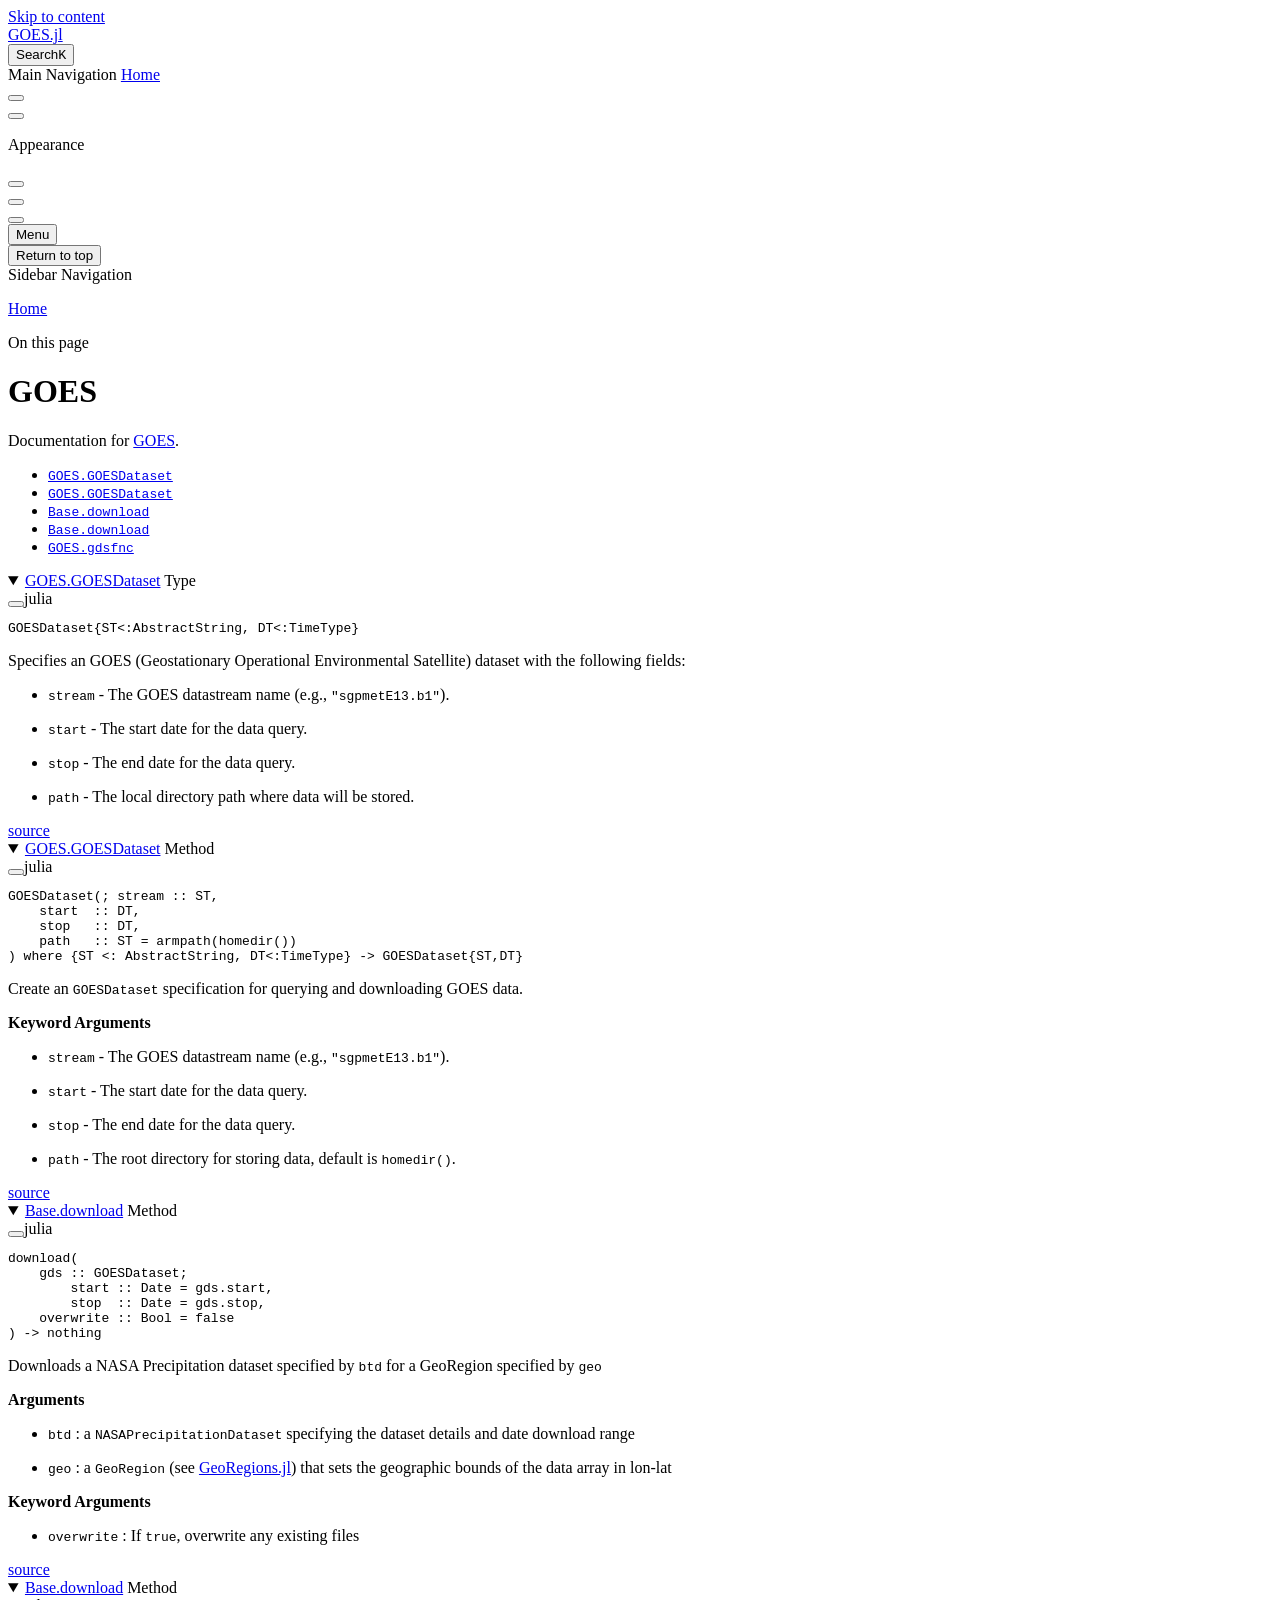
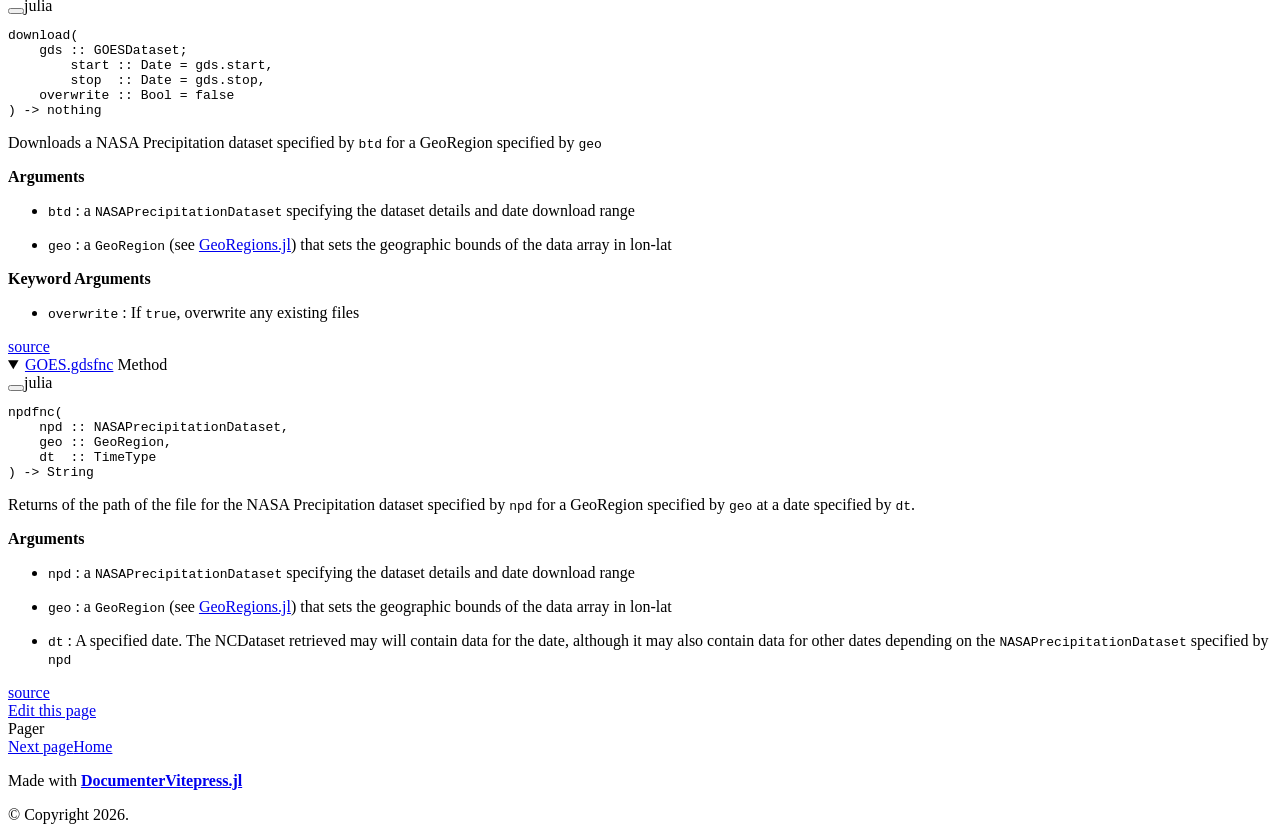
==== dev/index.html @ 16cd504e "build based on 2263be6" ====
<!DOCTYPE html>
<html lang="en-US" dir="ltr">
  <head>
    <meta charset="utf-8">
    <meta name="viewport" content="width=device-width,initial-scale=1">
    <title>GOES | GOES.jl</title>
    <meta name="description" content="Documentation for GOES.jl">
    <meta name="generator" content="VitePress v1.6.4">
    <link rel="preload stylesheet" href="/GOES.jl/dev/assets/style.QI-TkZJB.css" as="style">
    <link rel="preload stylesheet" href="/GOES.jl/dev/vp-icons.css" as="style">
    
    <script type="module" src="/GOES.jl/dev/assets/app.vq5XaTau.js"></script>
    <link rel="preload" href="/GOES.jl/dev/assets/inter-roman-latin.Di8DUHzh.woff2" as="font" type="font/woff2" crossorigin="">
    <link rel="modulepreload" href="/GOES.jl/dev/assets/chunks/theme.CWd9WT_V.js">
    <link rel="modulepreload" href="/GOES.jl/dev/assets/chunks/framework.Dc2V9C11.js">
    <link rel="modulepreload" href="/GOES.jl/dev/assets/index.md.C4ow_XaX.lean.js">
    <script src="/GOES.jl/versions.js"></script>
    <script src="/GOES.jl/dev/siteinfo.js"></script>
    <script id="check-dark-mode">(()=>{const e=localStorage.getItem("vitepress-theme-appearance")||"auto",a=window.matchMedia("(prefers-color-scheme: dark)").matches;(!e||e==="auto"?a:e==="dark")&&document.documentElement.classList.add("dark")})();</script>
    <script id="check-mac-os">document.documentElement.classList.toggle("mac",/Mac|iPhone|iPod|iPad/i.test(navigator.platform));</script>
  </head>
  <body>
    <div id="app"><div class="Layout" data-v-a9a9e638><!--[--><!--]--><!--[--><span tabindex="-1" data-v-492508fc></span><a href="#VPContent" class="VPSkipLink visually-hidden" data-v-492508fc>Skip to content</a><!--]--><!----><header class="VPNav" data-v-a9a9e638 data-v-f1e365da><div class="VPNavBar" data-v-f1e365da data-v-822684d1><div class="wrapper" data-v-822684d1><div class="container" data-v-822684d1><div class="title" data-v-822684d1><div class="VPNavBarTitle has-sidebar" data-v-822684d1 data-v-0f4f798b><a class="title" href="/GOES.jl/dev/" data-v-0f4f798b><!--[--><!--]--><!----><span data-v-0f4f798b>GOES.jl</span><!--[--><!--]--></a></div></div><div class="content" data-v-822684d1><div class="content-body" data-v-822684d1><!--[--><!--[--><!--[--><!----><!--]--><!--]--><!--]--><div class="VPNavBarSearch search" data-v-822684d1><!--[--><!----><div id="local-search"><button type="button" class="DocSearch DocSearch-Button" aria-label="Search"><span class="DocSearch-Button-Container"><span class="vp-icon DocSearch-Search-Icon"></span><span class="DocSearch-Button-Placeholder">Search</span></span><span class="DocSearch-Button-Keys"><kbd class="DocSearch-Button-Key"></kbd><kbd class="DocSearch-Button-Key">K</kbd></span></button></div><!--]--></div><nav aria-labelledby="main-nav-aria-label" class="VPNavBarMenu menu" data-v-822684d1 data-v-e6d46098><span id="main-nav-aria-label" class="visually-hidden" data-v-e6d46098> Main Navigation </span><!--[--><!--[--><a class="VPLink link VPNavBarMenuLink" href="/GOES.jl/dev/index" tabindex="0" data-v-e6d46098 data-v-956ec74c><!--[--><span data-v-956ec74c>Home</span><!--]--></a><!--]--><!--[--><!----><!--]--><!--]--></nav><!----><div class="VPNavBarAppearance appearance" data-v-822684d1 data-v-af096f4a><button class="VPSwitch VPSwitchAppearance" type="button" role="switch" title aria-checked="false" data-v-af096f4a data-v-e40a8bb6 data-v-4a1c76db><span class="check" data-v-4a1c76db><span class="icon" data-v-4a1c76db><!--[--><span class="vpi-sun sun" data-v-e40a8bb6></span><span class="vpi-moon moon" data-v-e40a8bb6></span><!--]--></span></span></button></div><div class="VPSocialLinks VPNavBarSocialLinks social-links" data-v-822684d1 data-v-164c457f data-v-ee7a9424><!--[--><a class="VPSocialLink no-icon" href="https://github.com/natgeo-wong/GOES.jl" aria-label="github" target="_blank" rel="noopener" data-v-ee7a9424 data-v-d26d30cb><span class="vpi-social-github"></span></a><!--]--></div><div class="VPFlyout VPNavBarExtra extra" data-v-822684d1 data-v-925effce data-v-04f5c5e9><button type="button" class="button" aria-haspopup="true" aria-expanded="false" aria-label="extra navigation" data-v-04f5c5e9><span class="vpi-more-horizontal icon" data-v-04f5c5e9></span></button><div class="menu" data-v-04f5c5e9><div class="VPMenu" data-v-04f5c5e9 data-v-7dd3104a><!----><!--[--><!--[--><!----><div class="group" data-v-925effce><div class="item appearance" data-v-925effce><p class="label" data-v-925effce>Appearance</p><div class="appearance-action" data-v-925effce><button class="VPSwitch VPSwitchAppearance" type="button" role="switch" title aria-checked="false" data-v-925effce data-v-e40a8bb6 data-v-4a1c76db><span class="check" data-v-4a1c76db><span class="icon" data-v-4a1c76db><!--[--><span class="vpi-sun sun" data-v-e40a8bb6></span><span class="vpi-moon moon" data-v-e40a8bb6></span><!--]--></span></span></button></div></div></div><div class="group" data-v-925effce><div class="item social-links" data-v-925effce><div class="VPSocialLinks social-links-list" data-v-925effce data-v-ee7a9424><!--[--><a class="VPSocialLink no-icon" href="https://github.com/natgeo-wong/GOES.jl" aria-label="github" target="_blank" rel="noopener" data-v-ee7a9424 data-v-d26d30cb><span class="vpi-social-github"></span></a><!--]--></div></div></div><!--]--><!--]--></div></div></div><!--[--><!--[--><!--[--><div class="VPFlyout VPNolebaseEnhancedReadabilitiesMenu VPNolebaseEnhancedReadabilitiesMenuFlyout" aria-label="Enhanced Readability" role="menuitem" data-v-04f5c5e9><button type="button" class="button" aria-haspopup="true" aria-expanded="false" data-v-04f5c5e9><span class="text" data-v-04f5c5e9><span class="i-icon-park-outline:book-open option-icon" data-v-04f5c5e9></span><!----><span class="vpi-chevron-down text-icon" data-v-04f5c5e9></span></span></button><div class="menu" data-v-04f5c5e9><div class="VPMenu" data-v-04f5c5e9 data-v-7dd3104a><!----><!--[--><!--]--></div></div></div><!--]--><!--]--><!--]--><button type="button" class="VPNavBarHamburger hamburger" aria-label="mobile navigation" aria-expanded="false" aria-controls="VPNavScreen" data-v-822684d1 data-v-5dea55bf><span class="container" data-v-5dea55bf><span class="top" data-v-5dea55bf></span><span class="middle" data-v-5dea55bf></span><span class="bottom" data-v-5dea55bf></span></span></button></div></div></div></div><div class="divider" data-v-822684d1><div class="divider-line" data-v-822684d1></div></div></div><!----></header><div class="VPLocalNav has-sidebar empty" data-v-a9a9e638 data-v-070ab83d><div class="container" data-v-070ab83d><button class="menu" aria-expanded="false" aria-controls="VPSidebarNav" data-v-070ab83d><span class="vpi-align-left menu-icon" data-v-070ab83d></span><span class="menu-text" data-v-070ab83d>Menu</span></button><div class="VPLocalNavOutlineDropdown" style="--vp-vh:0px;" data-v-070ab83d data-v-168ddf5d><button data-v-168ddf5d>Return to top</button><!----></div></div></div><aside class="VPSidebar" data-v-a9a9e638 data-v-18756405><div class="curtain" data-v-18756405></div><nav class="nav" id="VPSidebarNav" aria-labelledby="sidebar-aria-label" tabindex="-1" data-v-18756405><span class="visually-hidden" id="sidebar-aria-label" data-v-18756405> Sidebar Navigation </span><!--[--><!--]--><!--[--><div class="no-transition group" data-v-9e426adc><section class="VPSidebarItem level-0" data-v-9e426adc data-v-a4b0d9bf><!----><div class="items" data-v-a4b0d9bf><!--[--><div class="VPSidebarItem level-1 is-link" data-v-a4b0d9bf data-v-a4b0d9bf><div class="item" data-v-a4b0d9bf><div class="indicator" data-v-a4b0d9bf></div><a class="VPLink link link" href="/GOES.jl/dev/index" data-v-a4b0d9bf><!--[--><p class="text" data-v-a4b0d9bf>Home</p><!--]--></a><!----></div><!----></div><!--]--></div></section></div><!--]--><!--[--><!--]--></nav></aside><div class="VPContent has-sidebar" id="VPContent" data-v-a9a9e638 data-v-91765379><div class="VPDoc has-sidebar has-aside" data-v-91765379 data-v-83890dd9><!--[--><!--]--><div class="container" data-v-83890dd9><div class="aside" data-v-83890dd9><div class="aside-curtain" data-v-83890dd9></div><div class="aside-container" data-v-83890dd9><div class="aside-content" data-v-83890dd9><div class="VPDocAside" data-v-83890dd9 data-v-6d7b3c46><!--[--><!--]--><!--[--><!--]--><nav aria-labelledby="doc-outline-aria-label" class="VPDocAsideOutline" data-v-6d7b3c46 data-v-b38bf2ff><div class="content" data-v-b38bf2ff><div class="outline-marker" data-v-b38bf2ff></div><div aria-level="2" class="outline-title" id="doc-outline-aria-label" role="heading" data-v-b38bf2ff>On this page</div><ul class="VPDocOutlineItem root" data-v-b38bf2ff data-v-3f927ebe><!--[--><!--]--></ul></div></nav><!--[--><!--]--><div class="spacer" data-v-6d7b3c46></div><!--[--><!--]--><!----><!--[--><!--]--><!--[--><!--]--></div></div></div></div><div class="content" data-v-83890dd9><div class="content-container" data-v-83890dd9><!--[--><!--]--><main class="main" data-v-83890dd9><div style="position:relative;" class="vp-doc _GOES_jl_dev_" data-v-83890dd9><div><h1 id="GOES" tabindex="-1">GOES <a class="header-anchor" href="#GOES" aria-label="Permalink to &quot;GOES {#GOES}&quot;">​</a></h1><p>Documentation for <a href="https://github.com/natgeo-wong/GOES.jl" target="_blank" rel="noreferrer">GOES</a>.</p><ul><li><a href="#GOES.GOESDataset-Union{Tuple{}, Tuple{ST}} where ST&lt;:AbstractString"><code>GOES.GOESDataset</code></a></li><li><a href="#GOES.GOESDataset"><code>GOES.GOESDataset</code></a></li><li><a href="#Base.download-Tuple{GOESDataset}"><code>Base.download</code></a></li><li><a href="#Base.download-Tuple{GOESDataset, GeoRegion, String}"><code>Base.download</code></a></li><li><a href="#GOES.gdsfnc-Tuple{GOESDataset, TimeType, Int64, Int64}"><code>GOES.gdsfnc</code></a></li></ul><details class="jldocstring custom-block" open><summary><a id="GOES.GOESDataset" href="#GOES.GOESDataset"><span class="jlbinding">GOES.GOESDataset</span></a> <span class="VPBadge info jlObjectType jlType"><!--[-->Type<!--]--></span></summary><div class="language-julia vp-adaptive-theme"><button title="Copy Code" class="copy"></button><span class="lang">julia</span><pre class="shiki shiki-themes github-light github-dark vp-code" tabindex="0"><code><span class="line"><span style="--shiki-light:#24292E;--shiki-dark:#E1E4E8;">GOESDataset{ST</span><span style="--shiki-light:#D73A49;--shiki-dark:#F97583;">&lt;:</span><span style="--shiki-light:#005CC5;--shiki-dark:#79B8FF;">AbstractString</span><span style="--shiki-light:#24292E;--shiki-dark:#E1E4E8;">, DT</span><span style="--shiki-light:#D73A49;--shiki-dark:#F97583;">&lt;:</span><span style="--shiki-light:#005CC5;--shiki-dark:#79B8FF;">TimeType</span><span style="--shiki-light:#24292E;--shiki-dark:#E1E4E8;">}</span></span></code></pre></div><p>Specifies an GOES (Geostationary Operational Environmental Satellite) dataset with the following fields:</p><ul><li><p><code>stream</code> - The GOES datastream name (e.g., <code>&quot;sgpmetE13.b1&quot;</code>).</p></li><li><p><code>start</code> - The start date for the data query.</p></li><li><p><code>stop</code> - The end date for the data query.</p></li><li><p><code>path</code> - The local directory path where data will be stored.</p></li></ul><span class="VPBadge info source-link"><!--[--><a href="https://github.com/natgeo-wong/GOES.jl/blob/2263be6ed891328217d183442a75e103089511cb/src/dataset.jl#L1-L9" target="_blank" rel="noreferrer">source</a><!--]--></span></details><details class="jldocstring custom-block" open><summary><a id="GOES.GOESDataset-Union{Tuple{}, Tuple{ST}} where ST&lt;:AbstractString" href="#GOES.GOESDataset-Union{Tuple{}, Tuple{ST}} where ST&lt;:AbstractString"><span class="jlbinding">GOES.GOESDataset</span></a> <span class="VPBadge info jlObjectType jlMethod"><!--[-->Method<!--]--></span></summary><div class="language-julia vp-adaptive-theme"><button title="Copy Code" class="copy"></button><span class="lang">julia</span><pre class="shiki shiki-themes github-light github-dark vp-code" tabindex="0"><code><span class="line"><span style="--shiki-light:#005CC5;--shiki-dark:#79B8FF;">GOESDataset</span><span style="--shiki-light:#24292E;--shiki-dark:#E1E4E8;">(; stream </span><span style="--shiki-light:#D73A49;--shiki-dark:#F97583;">::</span><span style="--shiki-light:#005CC5;--shiki-dark:#79B8FF;"> ST</span><span style="--shiki-light:#24292E;--shiki-dark:#E1E4E8;">,</span></span>
<span class="line"><span style="--shiki-light:#24292E;--shiki-dark:#E1E4E8;">    start  </span><span style="--shiki-light:#D73A49;--shiki-dark:#F97583;">::</span><span style="--shiki-light:#005CC5;--shiki-dark:#79B8FF;"> DT</span><span style="--shiki-light:#24292E;--shiki-dark:#E1E4E8;">,</span></span>
<span class="line"><span style="--shiki-light:#24292E;--shiki-dark:#E1E4E8;">    stop   </span><span style="--shiki-light:#D73A49;--shiki-dark:#F97583;">::</span><span style="--shiki-light:#005CC5;--shiki-dark:#79B8FF;"> DT</span><span style="--shiki-light:#24292E;--shiki-dark:#E1E4E8;">,</span></span>
<span class="line"><span style="--shiki-light:#24292E;--shiki-dark:#E1E4E8;">    path   </span><span style="--shiki-light:#D73A49;--shiki-dark:#F97583;">::</span><span style="--shiki-light:#005CC5;--shiki-dark:#79B8FF;"> ST</span><span style="--shiki-light:#D73A49;--shiki-dark:#F97583;"> =</span><span style="--shiki-light:#005CC5;--shiki-dark:#79B8FF;"> armpath</span><span style="--shiki-light:#24292E;--shiki-dark:#E1E4E8;">(</span><span style="--shiki-light:#005CC5;--shiki-dark:#79B8FF;">homedir</span><span style="--shiki-light:#24292E;--shiki-dark:#E1E4E8;">())</span></span>
<span class="line"><span style="--shiki-light:#24292E;--shiki-dark:#E1E4E8;">) </span><span style="--shiki-light:#D73A49;--shiki-dark:#F97583;">where</span><span style="--shiki-light:#24292E;--shiki-dark:#E1E4E8;"> {ST </span><span style="--shiki-light:#D73A49;--shiki-dark:#F97583;">&lt;:</span><span style="--shiki-light:#005CC5;--shiki-dark:#79B8FF;"> AbstractString</span><span style="--shiki-light:#24292E;--shiki-dark:#E1E4E8;">, DT</span><span style="--shiki-light:#D73A49;--shiki-dark:#F97583;">&lt;:</span><span style="--shiki-light:#005CC5;--shiki-dark:#79B8FF;">TimeType</span><span style="--shiki-light:#24292E;--shiki-dark:#E1E4E8;">} </span><span style="--shiki-light:#D73A49;--shiki-dark:#F97583;">-&gt;</span><span style="--shiki-light:#24292E;--shiki-dark:#E1E4E8;"> GOESDataset{ST,DT}</span></span></code></pre></div><p>Create an <code>GOESDataset</code> specification for querying and downloading GOES data.</p><p><strong>Keyword Arguments</strong></p><ul><li><p><code>stream</code> - The GOES datastream name (e.g., <code>&quot;sgpmetE13.b1&quot;</code>).</p></li><li><p><code>start</code> - The start date for the data query.</p></li><li><p><code>stop</code> - The end date for the data query.</p></li><li><p><code>path</code> - The root directory for storing data, default is <code>homedir()</code>.</p></li></ul><span class="VPBadge info source-link"><!--[--><a href="https://github.com/natgeo-wong/GOES.jl/blob/2263be6ed891328217d183442a75e103089511cb/src/dataset.jl#L22-L37" target="_blank" rel="noreferrer">source</a><!--]--></span></details><details class="jldocstring custom-block" open><summary><a id="Base.download-Tuple{GOESDataset, GeoRegion, String}" href="#Base.download-Tuple{GOESDataset, GeoRegion, String}"><span class="jlbinding">Base.download</span></a> <span class="VPBadge info jlObjectType jlMethod"><!--[-->Method<!--]--></span></summary><div class="language-julia vp-adaptive-theme"><button title="Copy Code" class="copy"></button><span class="lang">julia</span><pre class="shiki shiki-themes github-light github-dark vp-code" tabindex="0"><code><span class="line"><span style="--shiki-light:#005CC5;--shiki-dark:#79B8FF;">download</span><span style="--shiki-light:#24292E;--shiki-dark:#E1E4E8;">(</span></span>
<span class="line"><span style="--shiki-light:#24292E;--shiki-dark:#E1E4E8;">    gds </span><span style="--shiki-light:#D73A49;--shiki-dark:#F97583;">::</span><span style="--shiki-light:#005CC5;--shiki-dark:#79B8FF;"> GOESDataset</span><span style="--shiki-light:#24292E;--shiki-dark:#E1E4E8;">;</span></span>
<span class="line"><span style="--shiki-light:#24292E;--shiki-dark:#E1E4E8;">	start </span><span style="--shiki-light:#D73A49;--shiki-dark:#F97583;">::</span><span style="--shiki-light:#005CC5;--shiki-dark:#79B8FF;"> Date</span><span style="--shiki-light:#D73A49;--shiki-dark:#F97583;"> =</span><span style="--shiki-light:#24292E;--shiki-dark:#E1E4E8;"> gds</span><span style="--shiki-light:#D73A49;--shiki-dark:#F97583;">.</span><span style="--shiki-light:#24292E;--shiki-dark:#E1E4E8;">start,</span></span>
<span class="line"><span style="--shiki-light:#24292E;--shiki-dark:#E1E4E8;">	stop  </span><span style="--shiki-light:#D73A49;--shiki-dark:#F97583;">::</span><span style="--shiki-light:#005CC5;--shiki-dark:#79B8FF;"> Date</span><span style="--shiki-light:#D73A49;--shiki-dark:#F97583;"> =</span><span style="--shiki-light:#24292E;--shiki-dark:#E1E4E8;"> gds</span><span style="--shiki-light:#D73A49;--shiki-dark:#F97583;">.</span><span style="--shiki-light:#24292E;--shiki-dark:#E1E4E8;">stop,</span></span>
<span class="line"><span style="--shiki-light:#24292E;--shiki-dark:#E1E4E8;">    overwrite </span><span style="--shiki-light:#D73A49;--shiki-dark:#F97583;">::</span><span style="--shiki-light:#005CC5;--shiki-dark:#79B8FF;"> Bool</span><span style="--shiki-light:#D73A49;--shiki-dark:#F97583;"> =</span><span style="--shiki-light:#005CC5;--shiki-dark:#79B8FF;"> false</span></span>
<span class="line"><span style="--shiki-light:#24292E;--shiki-dark:#E1E4E8;">) </span><span style="--shiki-light:#D73A49;--shiki-dark:#F97583;">-&gt;</span><span style="--shiki-light:#005CC5;--shiki-dark:#79B8FF;"> nothing</span></span></code></pre></div><p>Downloads a NASA Precipitation dataset specified by <code>btd</code> for a GeoRegion specified by <code>geo</code></p><p><strong>Arguments</strong></p><ul><li><p><code>btd</code> : a <code>NASAPrecipitationDataset</code> specifying the dataset details and date download range</p></li><li><p><code>geo</code> : a <code>GeoRegion</code> (see <a href="https://github.com/JuliaClimate/GeoRegions.jl" target="_blank" rel="noreferrer">GeoRegions.jl</a>) that sets the geographic bounds of the data array in lon-lat</p></li></ul><p><strong>Keyword Arguments</strong></p><ul><li><code>overwrite</code> : If <code>true</code>, overwrite any existing files</li></ul><span class="VPBadge info source-link"><!--[--><a href="https://github.com/natgeo-wong/GOES.jl/blob/2263be6ed891328217d183442a75e103089511cb/src/download.jl#L60-L78" target="_blank" rel="noreferrer">source</a><!--]--></span></details><details class="jldocstring custom-block" open><summary><a id="Base.download-Tuple{GOESDataset}" href="#Base.download-Tuple{GOESDataset}"><span class="jlbinding">Base.download</span></a> <span class="VPBadge info jlObjectType jlMethod"><!--[-->Method<!--]--></span></summary><div class="language-julia vp-adaptive-theme"><button title="Copy Code" class="copy"></button><span class="lang">julia</span><pre class="shiki shiki-themes github-light github-dark vp-code" tabindex="0"><code><span class="line"><span style="--shiki-light:#005CC5;--shiki-dark:#79B8FF;">download</span><span style="--shiki-light:#24292E;--shiki-dark:#E1E4E8;">(</span></span>
<span class="line"><span style="--shiki-light:#24292E;--shiki-dark:#E1E4E8;">    gds </span><span style="--shiki-light:#D73A49;--shiki-dark:#F97583;">::</span><span style="--shiki-light:#005CC5;--shiki-dark:#79B8FF;"> GOESDataset</span><span style="--shiki-light:#24292E;--shiki-dark:#E1E4E8;">;</span></span>
<span class="line"><span style="--shiki-light:#24292E;--shiki-dark:#E1E4E8;">	start </span><span style="--shiki-light:#D73A49;--shiki-dark:#F97583;">::</span><span style="--shiki-light:#005CC5;--shiki-dark:#79B8FF;"> Date</span><span style="--shiki-light:#D73A49;--shiki-dark:#F97583;"> =</span><span style="--shiki-light:#24292E;--shiki-dark:#E1E4E8;"> gds</span><span style="--shiki-light:#D73A49;--shiki-dark:#F97583;">.</span><span style="--shiki-light:#24292E;--shiki-dark:#E1E4E8;">start,</span></span>
<span class="line"><span style="--shiki-light:#24292E;--shiki-dark:#E1E4E8;">	stop  </span><span style="--shiki-light:#D73A49;--shiki-dark:#F97583;">::</span><span style="--shiki-light:#005CC5;--shiki-dark:#79B8FF;"> Date</span><span style="--shiki-light:#D73A49;--shiki-dark:#F97583;"> =</span><span style="--shiki-light:#24292E;--shiki-dark:#E1E4E8;"> gds</span><span style="--shiki-light:#D73A49;--shiki-dark:#F97583;">.</span><span style="--shiki-light:#24292E;--shiki-dark:#E1E4E8;">stop,</span></span>
<span class="line"><span style="--shiki-light:#24292E;--shiki-dark:#E1E4E8;">    overwrite </span><span style="--shiki-light:#D73A49;--shiki-dark:#F97583;">::</span><span style="--shiki-light:#005CC5;--shiki-dark:#79B8FF;"> Bool</span><span style="--shiki-light:#D73A49;--shiki-dark:#F97583;"> =</span><span style="--shiki-light:#005CC5;--shiki-dark:#79B8FF;"> false</span></span>
<span class="line"><span style="--shiki-light:#24292E;--shiki-dark:#E1E4E8;">) </span><span style="--shiki-light:#D73A49;--shiki-dark:#F97583;">-&gt;</span><span style="--shiki-light:#005CC5;--shiki-dark:#79B8FF;"> nothing</span></span></code></pre></div><p>Downloads a NASA Precipitation dataset specified by <code>btd</code> for a GeoRegion specified by <code>geo</code></p><p><strong>Arguments</strong></p><ul><li><p><code>btd</code> : a <code>NASAPrecipitationDataset</code> specifying the dataset details and date download range</p></li><li><p><code>geo</code> : a <code>GeoRegion</code> (see <a href="https://github.com/JuliaClimate/GeoRegions.jl" target="_blank" rel="noreferrer">GeoRegions.jl</a>) that sets the geographic bounds of the data array in lon-lat</p></li></ul><p><strong>Keyword Arguments</strong></p><ul><li><code>overwrite</code> : If <code>true</code>, overwrite any existing files</li></ul><span class="VPBadge info source-link"><!--[--><a href="https://github.com/natgeo-wong/GOES.jl/blob/2263be6ed891328217d183442a75e103089511cb/src/download.jl#L1-L19" target="_blank" rel="noreferrer">source</a><!--]--></span></details><details class="jldocstring custom-block" open><summary><a id="GOES.gdsfnc-Tuple{GOESDataset, TimeType, Int64, Int64}" href="#GOES.gdsfnc-Tuple{GOESDataset, TimeType, Int64, Int64}"><span class="jlbinding">GOES.gdsfnc</span></a> <span class="VPBadge info jlObjectType jlMethod"><!--[-->Method<!--]--></span></summary><div class="language-julia vp-adaptive-theme"><button title="Copy Code" class="copy"></button><span class="lang">julia</span><pre class="shiki shiki-themes github-light github-dark vp-code" tabindex="0"><code><span class="line"><span style="--shiki-light:#005CC5;--shiki-dark:#79B8FF;">npdfnc</span><span style="--shiki-light:#24292E;--shiki-dark:#E1E4E8;">(</span></span>
<span class="line"><span style="--shiki-light:#24292E;--shiki-dark:#E1E4E8;">    npd </span><span style="--shiki-light:#D73A49;--shiki-dark:#F97583;">::</span><span style="--shiki-light:#005CC5;--shiki-dark:#79B8FF;"> NASAPrecipitationDataset</span><span style="--shiki-light:#24292E;--shiki-dark:#E1E4E8;">,</span></span>
<span class="line"><span style="--shiki-light:#24292E;--shiki-dark:#E1E4E8;">    geo </span><span style="--shiki-light:#D73A49;--shiki-dark:#F97583;">::</span><span style="--shiki-light:#005CC5;--shiki-dark:#79B8FF;"> GeoRegion</span><span style="--shiki-light:#24292E;--shiki-dark:#E1E4E8;">,</span></span>
<span class="line"><span style="--shiki-light:#24292E;--shiki-dark:#E1E4E8;">    dt  </span><span style="--shiki-light:#D73A49;--shiki-dark:#F97583;">::</span><span style="--shiki-light:#005CC5;--shiki-dark:#79B8FF;"> TimeType</span></span>
<span class="line"><span style="--shiki-light:#24292E;--shiki-dark:#E1E4E8;">) </span><span style="--shiki-light:#D73A49;--shiki-dark:#F97583;">-&gt;</span><span style="--shiki-light:#24292E;--shiki-dark:#E1E4E8;"> String</span></span></code></pre></div><p>Returns of the path of the file for the NASA Precipitation dataset specified by <code>npd</code> for a GeoRegion specified by <code>geo</code> at a date specified by <code>dt</code>.</p><p><strong>Arguments</strong></p><ul><li><p><code>npd</code> : a <code>NASAPrecipitationDataset</code> specifying the dataset details and date download range</p></li><li><p><code>geo</code> : a <code>GeoRegion</code> (see <a href="https://github.com/JuliaClimate/GeoRegions.jl" target="_blank" rel="noreferrer">GeoRegions.jl</a>) that sets the geographic bounds of the data array in lon-lat</p></li><li><p><code>dt</code> : A specified date. The NCDataset retrieved may will contain data for the date, although it may also contain data for other dates depending on the <code>NASAPrecipitationDataset</code> specified by <code>npd</code></p></li></ul><span class="VPBadge info source-link"><!--[--><a href="https://github.com/natgeo-wong/GOES.jl/blob/2263be6ed891328217d183442a75e103089511cb/src/filesystem.jl#L1-L15" target="_blank" rel="noreferrer">source</a><!--]--></span></details></div></div></main><footer class="VPDocFooter" data-v-83890dd9 data-v-4f9813fa><!--[--><!--]--><div class="edit-info" data-v-4f9813fa><div class="edit-link" data-v-4f9813fa><a class="VPLink link vp-external-link-icon no-icon edit-link-button" href="https://github.com/natgeo-wong/GOES.jl/edit/main/docs/src/index.md" target="_blank" rel="noreferrer" data-v-4f9813fa><!--[--><span class="vpi-square-pen edit-link-icon" data-v-4f9813fa></span> Edit this page<!--]--></a></div><!----></div><nav class="prev-next" aria-labelledby="doc-footer-aria-label" data-v-4f9813fa><span class="visually-hidden" id="doc-footer-aria-label" data-v-4f9813fa>Pager</span><div class="pager" data-v-4f9813fa><!----></div><div class="pager" data-v-4f9813fa><a class="VPLink link pager-link next" href="/GOES.jl/dev/index" data-v-4f9813fa><!--[--><span class="desc" data-v-4f9813fa>Next page</span><span class="title" data-v-4f9813fa>Home</span><!--]--></a></div></nav></footer><!--[--><!--]--></div></div></div><!--[--><!--]--></div></div><footer class="VPFooter has-sidebar" data-v-a9a9e638 data-v-c970a860><div class="container" data-v-c970a860><p class="message" data-v-c970a860>Made with <a href="https://luxdl.github.io/DocumenterVitepress.jl/dev/" target="_blank"><strong>DocumenterVitepress.jl</strong></a><br></p><p class="copyright" data-v-c970a860>© Copyright 2026.</p></div></footer><!--[--><!--]--></div></div>
    <script>window.__VP_HASH_MAP__=JSON.parse("{\"index.md\":\"C4ow_XaX\"}");window.__VP_SITE_DATA__=JSON.parse("{\"lang\":\"en-US\",\"dir\":\"ltr\",\"title\":\"GOES.jl\",\"description\":\"Documentation for GOES.jl\",\"base\":\"/GOES.jl/dev/\",\"head\":[],\"router\":{\"prefetchLinks\":true},\"appearance\":true,\"themeConfig\":{\"outline\":\"deep\",\"search\":{\"provider\":\"local\",\"options\":{\"detailedView\":true}},\"nav\":[{\"text\":\"Home\",\"link\":\"/index\"},{\"component\":\"VersionPicker\"}],\"sidebar\":[{\"text\":\"Home\",\"link\":\"/index\"}],\"sidebarDrawer\":false,\"editLink\":{\"pattern\":\"https://github.com/natgeo-wong/GOES.jl/edit/main/docs/src/:path\"},\"socialLinks\":[{\"icon\":\"github\",\"link\":\"https://github.com/natgeo-wong/GOES.jl\"}],\"footer\":{\"message\":\"Made with <a href=\\\"https://luxdl.github.io/DocumenterVitepress.jl/dev/\\\" target=\\\"_blank\\\"><strong>DocumenterVitepress.jl</strong></a><br>\",\"copyright\":\"© Copyright 2026.\"}},\"locales\":{},\"scrollOffset\":134,\"cleanUrls\":true}");</script>
    
  </body>
</html>
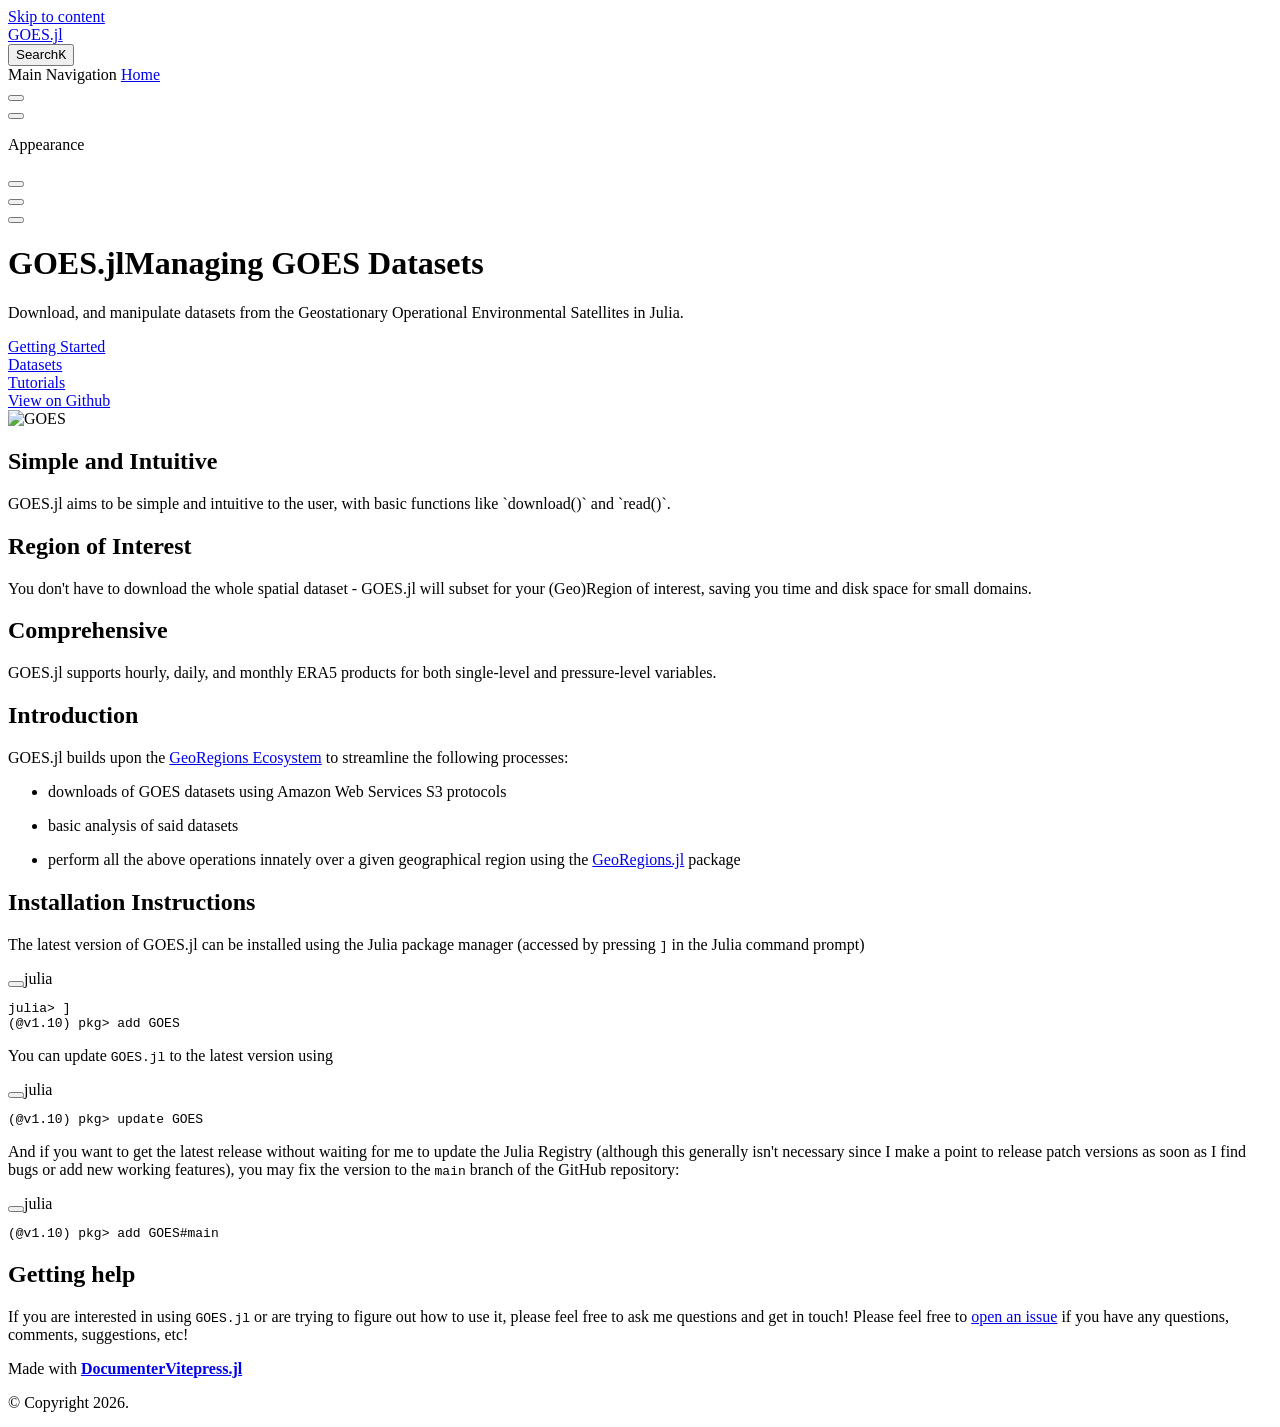
==== commit cd8f0309: "build based on b0b0a65" ====
--- a/dev/index.html
+++ b/dev/index.html
@@ -3,43 +3,26 @@
   <head>
     <meta charset="utf-8">
     <meta name="viewport" content="width=device-width,initial-scale=1">
-    <title>GOES | GOES.jl</title>
+    <title>GOES.jl</title>
     <meta name="description" content="Documentation for GOES.jl">
     <meta name="generator" content="VitePress v1.6.4">
     <link rel="preload stylesheet" href="/GOES.jl/dev/assets/style.QI-TkZJB.css" as="style">
     <link rel="preload stylesheet" href="/GOES.jl/dev/vp-icons.css" as="style">
     
-    <script type="module" src="/GOES.jl/dev/assets/app.vq5XaTau.js"></script>
+    <script type="module" src="/GOES.jl/dev/assets/app.DX3I3Hgz.js"></script>
     <link rel="preload" href="/GOES.jl/dev/assets/inter-roman-latin.Di8DUHzh.woff2" as="font" type="font/woff2" crossorigin="">
-    <link rel="modulepreload" href="/GOES.jl/dev/assets/chunks/theme.CWd9WT_V.js">
+    <link rel="modulepreload" href="/GOES.jl/dev/assets/chunks/theme.H9OXTbHe.js">
     <link rel="modulepreload" href="/GOES.jl/dev/assets/chunks/framework.Dc2V9C11.js">
-    <link rel="modulepreload" href="/GOES.jl/dev/assets/index.md.C4ow_XaX.lean.js">
+    <link rel="modulepreload" href="/GOES.jl/dev/assets/index.md.BsKBFW1y.lean.js">
     <script src="/GOES.jl/versions.js"></script>
     <script src="/GOES.jl/dev/siteinfo.js"></script>
     <script id="check-dark-mode">(()=>{const e=localStorage.getItem("vitepress-theme-appearance")||"auto",a=window.matchMedia("(prefers-color-scheme: dark)").matches;(!e||e==="auto"?a:e==="dark")&&document.documentElement.classList.add("dark")})();</script>
     <script id="check-mac-os">document.documentElement.classList.toggle("mac",/Mac|iPhone|iPod|iPad/i.test(navigator.platform));</script>
   </head>
   <body>
-    <div id="app"><div class="Layout" data-v-a9a9e638><!--[--><!--]--><!--[--><span tabindex="-1" data-v-492508fc></span><a href="#VPContent" class="VPSkipLink visually-hidden" data-v-492508fc>Skip to content</a><!--]--><!----><header class="VPNav" data-v-a9a9e638 data-v-f1e365da><div class="VPNavBar" data-v-f1e365da data-v-822684d1><div class="wrapper" data-v-822684d1><div class="container" data-v-822684d1><div class="title" data-v-822684d1><div class="VPNavBarTitle has-sidebar" data-v-822684d1 data-v-0f4f798b><a class="title" href="/GOES.jl/dev/" data-v-0f4f798b><!--[--><!--]--><!----><span data-v-0f4f798b>GOES.jl</span><!--[--><!--]--></a></div></div><div class="content" data-v-822684d1><div class="content-body" data-v-822684d1><!--[--><!--[--><!--[--><!----><!--]--><!--]--><!--]--><div class="VPNavBarSearch search" data-v-822684d1><!--[--><!----><div id="local-search"><button type="button" class="DocSearch DocSearch-Button" aria-label="Search"><span class="DocSearch-Button-Container"><span class="vp-icon DocSearch-Search-Icon"></span><span class="DocSearch-Button-Placeholder">Search</span></span><span class="DocSearch-Button-Keys"><kbd class="DocSearch-Button-Key"></kbd><kbd class="DocSearch-Button-Key">K</kbd></span></button></div><!--]--></div><nav aria-labelledby="main-nav-aria-label" class="VPNavBarMenu menu" data-v-822684d1 data-v-e6d46098><span id="main-nav-aria-label" class="visually-hidden" data-v-e6d46098> Main Navigation </span><!--[--><!--[--><a class="VPLink link VPNavBarMenuLink" href="/GOES.jl/dev/index" tabindex="0" data-v-e6d46098 data-v-956ec74c><!--[--><span data-v-956ec74c>Home</span><!--]--></a><!--]--><!--[--><!----><!--]--><!--]--></nav><!----><div class="VPNavBarAppearance appearance" data-v-822684d1 data-v-af096f4a><button class="VPSwitch VPSwitchAppearance" type="button" role="switch" title aria-checked="false" data-v-af096f4a data-v-e40a8bb6 data-v-4a1c76db><span class="check" data-v-4a1c76db><span class="icon" data-v-4a1c76db><!--[--><span class="vpi-sun sun" data-v-e40a8bb6></span><span class="vpi-moon moon" data-v-e40a8bb6></span><!--]--></span></span></button></div><div class="VPSocialLinks VPNavBarSocialLinks social-links" data-v-822684d1 data-v-164c457f data-v-ee7a9424><!--[--><a class="VPSocialLink no-icon" href="https://github.com/natgeo-wong/GOES.jl" aria-label="github" target="_blank" rel="noopener" data-v-ee7a9424 data-v-d26d30cb><span class="vpi-social-github"></span></a><!--]--></div><div class="VPFlyout VPNavBarExtra extra" data-v-822684d1 data-v-925effce data-v-04f5c5e9><button type="button" class="button" aria-haspopup="true" aria-expanded="false" aria-label="extra navigation" data-v-04f5c5e9><span class="vpi-more-horizontal icon" data-v-04f5c5e9></span></button><div class="menu" data-v-04f5c5e9><div class="VPMenu" data-v-04f5c5e9 data-v-7dd3104a><!----><!--[--><!--[--><!----><div class="group" data-v-925effce><div class="item appearance" data-v-925effce><p class="label" data-v-925effce>Appearance</p><div class="appearance-action" data-v-925effce><button class="VPSwitch VPSwitchAppearance" type="button" role="switch" title aria-checked="false" data-v-925effce data-v-e40a8bb6 data-v-4a1c76db><span class="check" data-v-4a1c76db><span class="icon" data-v-4a1c76db><!--[--><span class="vpi-sun sun" data-v-e40a8bb6></span><span class="vpi-moon moon" data-v-e40a8bb6></span><!--]--></span></span></button></div></div></div><div class="group" data-v-925effce><div class="item social-links" data-v-925effce><div class="VPSocialLinks social-links-list" data-v-925effce data-v-ee7a9424><!--[--><a class="VPSocialLink no-icon" href="https://github.com/natgeo-wong/GOES.jl" aria-label="github" target="_blank" rel="noopener" data-v-ee7a9424 data-v-d26d30cb><span class="vpi-social-github"></span></a><!--]--></div></div></div><!--]--><!--]--></div></div></div><!--[--><!--[--><!--[--><div class="VPFlyout VPNolebaseEnhancedReadabilitiesMenu VPNolebaseEnhancedReadabilitiesMenuFlyout" aria-label="Enhanced Readability" role="menuitem" data-v-04f5c5e9><button type="button" class="button" aria-haspopup="true" aria-expanded="false" data-v-04f5c5e9><span class="text" data-v-04f5c5e9><span class="i-icon-park-outline:book-open option-icon" data-v-04f5c5e9></span><!----><span class="vpi-chevron-down text-icon" data-v-04f5c5e9></span></span></button><div class="menu" data-v-04f5c5e9><div class="VPMenu" data-v-04f5c5e9 data-v-7dd3104a><!----><!--[--><!--]--></div></div></div><!--]--><!--]--><!--]--><button type="button" class="VPNavBarHamburger hamburger" aria-label="mobile navigation" aria-expanded="false" aria-controls="VPNavScreen" data-v-822684d1 data-v-5dea55bf><span class="container" data-v-5dea55bf><span class="top" data-v-5dea55bf></span><span class="middle" data-v-5dea55bf></span><span class="bottom" data-v-5dea55bf></span></span></button></div></div></div></div><div class="divider" data-v-822684d1><div class="divider-line" data-v-822684d1></div></div></div><!----></header><div class="VPLocalNav has-sidebar empty" data-v-a9a9e638 data-v-070ab83d><div class="container" data-v-070ab83d><button class="menu" aria-expanded="false" aria-controls="VPSidebarNav" data-v-070ab83d><span class="vpi-align-left menu-icon" data-v-070ab83d></span><span class="menu-text" data-v-070ab83d>Menu</span></button><div class="VPLocalNavOutlineDropdown" style="--vp-vh:0px;" data-v-070ab83d data-v-168ddf5d><button data-v-168ddf5d>Return to top</button><!----></div></div></div><aside class="VPSidebar" data-v-a9a9e638 data-v-18756405><div class="curtain" data-v-18756405></div><nav class="nav" id="VPSidebarNav" aria-labelledby="sidebar-aria-label" tabindex="-1" data-v-18756405><span class="visually-hidden" id="sidebar-aria-label" data-v-18756405> Sidebar Navigation </span><!--[--><!--]--><!--[--><div class="no-transition group" data-v-9e426adc><section class="VPSidebarItem level-0" data-v-9e426adc data-v-a4b0d9bf><!----><div class="items" data-v-a4b0d9bf><!--[--><div class="VPSidebarItem level-1 is-link" data-v-a4b0d9bf data-v-a4b0d9bf><div class="item" data-v-a4b0d9bf><div class="indicator" data-v-a4b0d9bf></div><a class="VPLink link link" href="/GOES.jl/dev/index" data-v-a4b0d9bf><!--[--><p class="text" data-v-a4b0d9bf>Home</p><!--]--></a><!----></div><!----></div><!--]--></div></section></div><!--]--><!--[--><!--]--></nav></aside><div class="VPContent has-sidebar" id="VPContent" data-v-a9a9e638 data-v-91765379><div class="VPDoc has-sidebar has-aside" data-v-91765379 data-v-83890dd9><!--[--><!--]--><div class="container" data-v-83890dd9><div class="aside" data-v-83890dd9><div class="aside-curtain" data-v-83890dd9></div><div class="aside-container" data-v-83890dd9><div class="aside-content" data-v-83890dd9><div class="VPDocAside" data-v-83890dd9 data-v-6d7b3c46><!--[--><!--]--><!--[--><!--]--><nav aria-labelledby="doc-outline-aria-label" class="VPDocAsideOutline" data-v-6d7b3c46 data-v-b38bf2ff><div class="content" data-v-b38bf2ff><div class="outline-marker" data-v-b38bf2ff></div><div aria-level="2" class="outline-title" id="doc-outline-aria-label" role="heading" data-v-b38bf2ff>On this page</div><ul class="VPDocOutlineItem root" data-v-b38bf2ff data-v-3f927ebe><!--[--><!--]--></ul></div></nav><!--[--><!--]--><div class="spacer" data-v-6d7b3c46></div><!--[--><!--]--><!----><!--[--><!--]--><!--[--><!--]--></div></div></div></div><div class="content" data-v-83890dd9><div class="content-container" data-v-83890dd9><!--[--><!--]--><main class="main" data-v-83890dd9><div style="position:relative;" class="vp-doc _GOES_jl_dev_" data-v-83890dd9><div><h1 id="GOES" tabindex="-1">GOES <a class="header-anchor" href="#GOES" aria-label="Permalink to &quot;GOES {#GOES}&quot;">​</a></h1><p>Documentation for <a href="https://github.com/natgeo-wong/GOES.jl" target="_blank" rel="noreferrer">GOES</a>.</p><ul><li><a href="#GOES.GOESDataset-Union{Tuple{}, Tuple{ST}} where ST&lt;:AbstractString"><code>GOES.GOESDataset</code></a></li><li><a href="#GOES.GOESDataset"><code>GOES.GOESDataset</code></a></li><li><a href="#Base.download-Tuple{GOESDataset}"><code>Base.download</code></a></li><li><a href="#Base.download-Tuple{GOESDataset, GeoRegion, String}"><code>Base.download</code></a></li><li><a href="#GOES.gdsfnc-Tuple{GOESDataset, TimeType, Int64, Int64}"><code>GOES.gdsfnc</code></a></li></ul><details class="jldocstring custom-block" open><summary><a id="GOES.GOESDataset" href="#GOES.GOESDataset"><span class="jlbinding">GOES.GOESDataset</span></a> <span class="VPBadge info jlObjectType jlType"><!--[-->Type<!--]--></span></summary><div class="language-julia vp-adaptive-theme"><button title="Copy Code" class="copy"></button><span class="lang">julia</span><pre class="shiki shiki-themes github-light github-dark vp-code" tabindex="0"><code><span class="line"><span style="--shiki-light:#24292E;--shiki-dark:#E1E4E8;">GOESDataset{ST</span><span style="--shiki-light:#D73A49;--shiki-dark:#F97583;">&lt;:</span><span style="--shiki-light:#005CC5;--shiki-dark:#79B8FF;">AbstractString</span><span style="--shiki-light:#24292E;--shiki-dark:#E1E4E8;">, DT</span><span style="--shiki-light:#D73A49;--shiki-dark:#F97583;">&lt;:</span><span style="--shiki-light:#005CC5;--shiki-dark:#79B8FF;">TimeType</span><span style="--shiki-light:#24292E;--shiki-dark:#E1E4E8;">}</span></span></code></pre></div><p>Specifies an GOES (Geostationary Operational Environmental Satellite) dataset with the following fields:</p><ul><li><p><code>stream</code> - The GOES datastream name (e.g., <code>&quot;sgpmetE13.b1&quot;</code>).</p></li><li><p><code>start</code> - The start date for the data query.</p></li><li><p><code>stop</code> - The end date for the data query.</p></li><li><p><code>path</code> - The local directory path where data will be stored.</p></li></ul><span class="VPBadge info source-link"><!--[--><a href="https://github.com/natgeo-wong/GOES.jl/blob/2263be6ed891328217d183442a75e103089511cb/src/dataset.jl#L1-L9" target="_blank" rel="noreferrer">source</a><!--]--></span></details><details class="jldocstring custom-block" open><summary><a id="GOES.GOESDataset-Union{Tuple{}, Tuple{ST}} where ST&lt;:AbstractString" href="#GOES.GOESDataset-Union{Tuple{}, Tuple{ST}} where ST&lt;:AbstractString"><span class="jlbinding">GOES.GOESDataset</span></a> <span class="VPBadge info jlObjectType jlMethod"><!--[-->Method<!--]--></span></summary><div class="language-julia vp-adaptive-theme"><button title="Copy Code" class="copy"></button><span class="lang">julia</span><pre class="shiki shiki-themes github-light github-dark vp-code" tabindex="0"><code><span class="line"><span style="--shiki-light:#005CC5;--shiki-dark:#79B8FF;">GOESDataset</span><span style="--shiki-light:#24292E;--shiki-dark:#E1E4E8;">(; stream </span><span style="--shiki-light:#D73A49;--shiki-dark:#F97583;">::</span><span style="--shiki-light:#005CC5;--shiki-dark:#79B8FF;"> ST</span><span style="--shiki-light:#24292E;--shiki-dark:#E1E4E8;">,</span></span>
-<span class="line"><span style="--shiki-light:#24292E;--shiki-dark:#E1E4E8;">    start  </span><span style="--shiki-light:#D73A49;--shiki-dark:#F97583;">::</span><span style="--shiki-light:#005CC5;--shiki-dark:#79B8FF;"> DT</span><span style="--shiki-light:#24292E;--shiki-dark:#E1E4E8;">,</span></span>
-<span class="line"><span style="--shiki-light:#24292E;--shiki-dark:#E1E4E8;">    stop   </span><span style="--shiki-light:#D73A49;--shiki-dark:#F97583;">::</span><span style="--shiki-light:#005CC5;--shiki-dark:#79B8FF;"> DT</span><span style="--shiki-light:#24292E;--shiki-dark:#E1E4E8;">,</span></span>
-<span class="line"><span style="--shiki-light:#24292E;--shiki-dark:#E1E4E8;">    path   </span><span style="--shiki-light:#D73A49;--shiki-dark:#F97583;">::</span><span style="--shiki-light:#005CC5;--shiki-dark:#79B8FF;"> ST</span><span style="--shiki-light:#D73A49;--shiki-dark:#F97583;"> =</span><span style="--shiki-light:#005CC5;--shiki-dark:#79B8FF;"> armpath</span><span style="--shiki-light:#24292E;--shiki-dark:#E1E4E8;">(</span><span style="--shiki-light:#005CC5;--shiki-dark:#79B8FF;">homedir</span><span style="--shiki-light:#24292E;--shiki-dark:#E1E4E8;">())</span></span>
-<span class="line"><span style="--shiki-light:#24292E;--shiki-dark:#E1E4E8;">) </span><span style="--shiki-light:#D73A49;--shiki-dark:#F97583;">where</span><span style="--shiki-light:#24292E;--shiki-dark:#E1E4E8;"> {ST </span><span style="--shiki-light:#D73A49;--shiki-dark:#F97583;">&lt;:</span><span style="--shiki-light:#005CC5;--shiki-dark:#79B8FF;"> AbstractString</span><span style="--shiki-light:#24292E;--shiki-dark:#E1E4E8;">, DT</span><span style="--shiki-light:#D73A49;--shiki-dark:#F97583;">&lt;:</span><span style="--shiki-light:#005CC5;--shiki-dark:#79B8FF;">TimeType</span><span style="--shiki-light:#24292E;--shiki-dark:#E1E4E8;">} </span><span style="--shiki-light:#D73A49;--shiki-dark:#F97583;">-&gt;</span><span style="--shiki-light:#24292E;--shiki-dark:#E1E4E8;"> GOESDataset{ST,DT}</span></span></code></pre></div><p>Create an <code>GOESDataset</code> specification for querying and downloading GOES data.</p><p><strong>Keyword Arguments</strong></p><ul><li><p><code>stream</code> - The GOES datastream name (e.g., <code>&quot;sgpmetE13.b1&quot;</code>).</p></li><li><p><code>start</code> - The start date for the data query.</p></li><li><p><code>stop</code> - The end date for the data query.</p></li><li><p><code>path</code> - The root directory for storing data, default is <code>homedir()</code>.</p></li></ul><span class="VPBadge info source-link"><!--[--><a href="https://github.com/natgeo-wong/GOES.jl/blob/2263be6ed891328217d183442a75e103089511cb/src/dataset.jl#L22-L37" target="_blank" rel="noreferrer">source</a><!--]--></span></details><details class="jldocstring custom-block" open><summary><a id="Base.download-Tuple{GOESDataset, GeoRegion, String}" href="#Base.download-Tuple{GOESDataset, GeoRegion, String}"><span class="jlbinding">Base.download</span></a> <span class="VPBadge info jlObjectType jlMethod"><!--[-->Method<!--]--></span></summary><div class="language-julia vp-adaptive-theme"><button title="Copy Code" class="copy"></button><span class="lang">julia</span><pre class="shiki shiki-themes github-light github-dark vp-code" tabindex="0"><code><span class="line"><span style="--shiki-light:#005CC5;--shiki-dark:#79B8FF;">download</span><span style="--shiki-light:#24292E;--shiki-dark:#E1E4E8;">(</span></span>
-<span class="line"><span style="--shiki-light:#24292E;--shiki-dark:#E1E4E8;">    gds </span><span style="--shiki-light:#D73A49;--shiki-dark:#F97583;">::</span><span style="--shiki-light:#005CC5;--shiki-dark:#79B8FF;"> GOESDataset</span><span style="--shiki-light:#24292E;--shiki-dark:#E1E4E8;">;</span></span>
-<span class="line"><span style="--shiki-light:#24292E;--shiki-dark:#E1E4E8;">	start </span><span style="--shiki-light:#D73A49;--shiki-dark:#F97583;">::</span><span style="--shiki-light:#005CC5;--shiki-dark:#79B8FF;"> Date</span><span style="--shiki-light:#D73A49;--shiki-dark:#F97583;"> =</span><span style="--shiki-light:#24292E;--shiki-dark:#E1E4E8;"> gds</span><span style="--shiki-light:#D73A49;--shiki-dark:#F97583;">.</span><span style="--shiki-light:#24292E;--shiki-dark:#E1E4E8;">start,</span></span>
-<span class="line"><span style="--shiki-light:#24292E;--shiki-dark:#E1E4E8;">	stop  </span><span style="--shiki-light:#D73A49;--shiki-dark:#F97583;">::</span><span style="--shiki-light:#005CC5;--shiki-dark:#79B8FF;"> Date</span><span style="--shiki-light:#D73A49;--shiki-dark:#F97583;"> =</span><span style="--shiki-light:#24292E;--shiki-dark:#E1E4E8;"> gds</span><span style="--shiki-light:#D73A49;--shiki-dark:#F97583;">.</span><span style="--shiki-light:#24292E;--shiki-dark:#E1E4E8;">stop,</span></span>
-<span class="line"><span style="--shiki-light:#24292E;--shiki-dark:#E1E4E8;">    overwrite </span><span style="--shiki-light:#D73A49;--shiki-dark:#F97583;">::</span><span style="--shiki-light:#005CC5;--shiki-dark:#79B8FF;"> Bool</span><span style="--shiki-light:#D73A49;--shiki-dark:#F97583;"> =</span><span style="--shiki-light:#005CC5;--shiki-dark:#79B8FF;"> false</span></span>
-<span class="line"><span style="--shiki-light:#24292E;--shiki-dark:#E1E4E8;">) </span><span style="--shiki-light:#D73A49;--shiki-dark:#F97583;">-&gt;</span><span style="--shiki-light:#005CC5;--shiki-dark:#79B8FF;"> nothing</span></span></code></pre></div><p>Downloads a NASA Precipitation dataset specified by <code>btd</code> for a GeoRegion specified by <code>geo</code></p><p><strong>Arguments</strong></p><ul><li><p><code>btd</code> : a <code>NASAPrecipitationDataset</code> specifying the dataset details and date download range</p></li><li><p><code>geo</code> : a <code>GeoRegion</code> (see <a href="https://github.com/JuliaClimate/GeoRegions.jl" target="_blank" rel="noreferrer">GeoRegions.jl</a>) that sets the geographic bounds of the data array in lon-lat</p></li></ul><p><strong>Keyword Arguments</strong></p><ul><li><code>overwrite</code> : If <code>true</code>, overwrite any existing files</li></ul><span class="VPBadge info source-link"><!--[--><a href="https://github.com/natgeo-wong/GOES.jl/blob/2263be6ed891328217d183442a75e103089511cb/src/download.jl#L60-L78" target="_blank" rel="noreferrer">source</a><!--]--></span></details><details class="jldocstring custom-block" open><summary><a id="Base.download-Tuple{GOESDataset}" href="#Base.download-Tuple{GOESDataset}"><span class="jlbinding">Base.download</span></a> <span class="VPBadge info jlObjectType jlMethod"><!--[-->Method<!--]--></span></summary><div class="language-julia vp-adaptive-theme"><button title="Copy Code" class="copy"></button><span class="lang">julia</span><pre class="shiki shiki-themes github-light github-dark vp-code" tabindex="0"><code><span class="line"><span style="--shiki-light:#005CC5;--shiki-dark:#79B8FF;">download</span><span style="--shiki-light:#24292E;--shiki-dark:#E1E4E8;">(</span></span>
-<span class="line"><span style="--shiki-light:#24292E;--shiki-dark:#E1E4E8;">    gds </span><span style="--shiki-light:#D73A49;--shiki-dark:#F97583;">::</span><span style="--shiki-light:#005CC5;--shiki-dark:#79B8FF;"> GOESDataset</span><span style="--shiki-light:#24292E;--shiki-dark:#E1E4E8;">;</span></span>
-<span class="line"><span style="--shiki-light:#24292E;--shiki-dark:#E1E4E8;">	start </span><span style="--shiki-light:#D73A49;--shiki-dark:#F97583;">::</span><span style="--shiki-light:#005CC5;--shiki-dark:#79B8FF;"> Date</span><span style="--shiki-light:#D73A49;--shiki-dark:#F97583;"> =</span><span style="--shiki-light:#24292E;--shiki-dark:#E1E4E8;"> gds</span><span style="--shiki-light:#D73A49;--shiki-dark:#F97583;">.</span><span style="--shiki-light:#24292E;--shiki-dark:#E1E4E8;">start,</span></span>
-<span class="line"><span style="--shiki-light:#24292E;--shiki-dark:#E1E4E8;">	stop  </span><span style="--shiki-light:#D73A49;--shiki-dark:#F97583;">::</span><span style="--shiki-light:#005CC5;--shiki-dark:#79B8FF;"> Date</span><span style="--shiki-light:#D73A49;--shiki-dark:#F97583;"> =</span><span style="--shiki-light:#24292E;--shiki-dark:#E1E4E8;"> gds</span><span style="--shiki-light:#D73A49;--shiki-dark:#F97583;">.</span><span style="--shiki-light:#24292E;--shiki-dark:#E1E4E8;">stop,</span></span>
-<span class="line"><span style="--shiki-light:#24292E;--shiki-dark:#E1E4E8;">    overwrite </span><span style="--shiki-light:#D73A49;--shiki-dark:#F97583;">::</span><span style="--shiki-light:#005CC5;--shiki-dark:#79B8FF;"> Bool</span><span style="--shiki-light:#D73A49;--shiki-dark:#F97583;"> =</span><span style="--shiki-light:#005CC5;--shiki-dark:#79B8FF;"> false</span></span>
-<span class="line"><span style="--shiki-light:#24292E;--shiki-dark:#E1E4E8;">) </span><span style="--shiki-light:#D73A49;--shiki-dark:#F97583;">-&gt;</span><span style="--shiki-light:#005CC5;--shiki-dark:#79B8FF;"> nothing</span></span></code></pre></div><p>Downloads a NASA Precipitation dataset specified by <code>btd</code> for a GeoRegion specified by <code>geo</code></p><p><strong>Arguments</strong></p><ul><li><p><code>btd</code> : a <code>NASAPrecipitationDataset</code> specifying the dataset details and date download range</p></li><li><p><code>geo</code> : a <code>GeoRegion</code> (see <a href="https://github.com/JuliaClimate/GeoRegions.jl" target="_blank" rel="noreferrer">GeoRegions.jl</a>) that sets the geographic bounds of the data array in lon-lat</p></li></ul><p><strong>Keyword Arguments</strong></p><ul><li><code>overwrite</code> : If <code>true</code>, overwrite any existing files</li></ul><span class="VPBadge info source-link"><!--[--><a href="https://github.com/natgeo-wong/GOES.jl/blob/2263be6ed891328217d183442a75e103089511cb/src/download.jl#L1-L19" target="_blank" rel="noreferrer">source</a><!--]--></span></details><details class="jldocstring custom-block" open><summary><a id="GOES.gdsfnc-Tuple{GOESDataset, TimeType, Int64, Int64}" href="#GOES.gdsfnc-Tuple{GOESDataset, TimeType, Int64, Int64}"><span class="jlbinding">GOES.gdsfnc</span></a> <span class="VPBadge info jlObjectType jlMethod"><!--[-->Method<!--]--></span></summary><div class="language-julia vp-adaptive-theme"><button title="Copy Code" class="copy"></button><span class="lang">julia</span><pre class="shiki shiki-themes github-light github-dark vp-code" tabindex="0"><code><span class="line"><span style="--shiki-light:#005CC5;--shiki-dark:#79B8FF;">npdfnc</span><span style="--shiki-light:#24292E;--shiki-dark:#E1E4E8;">(</span></span>
-<span class="line"><span style="--shiki-light:#24292E;--shiki-dark:#E1E4E8;">    npd </span><span style="--shiki-light:#D73A49;--shiki-dark:#F97583;">::</span><span style="--shiki-light:#005CC5;--shiki-dark:#79B8FF;"> NASAPrecipitationDataset</span><span style="--shiki-light:#24292E;--shiki-dark:#E1E4E8;">,</span></span>
-<span class="line"><span style="--shiki-light:#24292E;--shiki-dark:#E1E4E8;">    geo </span><span style="--shiki-light:#D73A49;--shiki-dark:#F97583;">::</span><span style="--shiki-light:#005CC5;--shiki-dark:#79B8FF;"> GeoRegion</span><span style="--shiki-light:#24292E;--shiki-dark:#E1E4E8;">,</span></span>
-<span class="line"><span style="--shiki-light:#24292E;--shiki-dark:#E1E4E8;">    dt  </span><span style="--shiki-light:#D73A49;--shiki-dark:#F97583;">::</span><span style="--shiki-light:#005CC5;--shiki-dark:#79B8FF;"> TimeType</span></span>
-<span class="line"><span style="--shiki-light:#24292E;--shiki-dark:#E1E4E8;">) </span><span style="--shiki-light:#D73A49;--shiki-dark:#F97583;">-&gt;</span><span style="--shiki-light:#24292E;--shiki-dark:#E1E4E8;"> String</span></span></code></pre></div><p>Returns of the path of the file for the NASA Precipitation dataset specified by <code>npd</code> for a GeoRegion specified by <code>geo</code> at a date specified by <code>dt</code>.</p><p><strong>Arguments</strong></p><ul><li><p><code>npd</code> : a <code>NASAPrecipitationDataset</code> specifying the dataset details and date download range</p></li><li><p><code>geo</code> : a <code>GeoRegion</code> (see <a href="https://github.com/JuliaClimate/GeoRegions.jl" target="_blank" rel="noreferrer">GeoRegions.jl</a>) that sets the geographic bounds of the data array in lon-lat</p></li><li><p><code>dt</code> : A specified date. The NCDataset retrieved may will contain data for the date, although it may also contain data for other dates depending on the <code>NASAPrecipitationDataset</code> specified by <code>npd</code></p></li></ul><span class="VPBadge info source-link"><!--[--><a href="https://github.com/natgeo-wong/GOES.jl/blob/2263be6ed891328217d183442a75e103089511cb/src/filesystem.jl#L1-L15" target="_blank" rel="noreferrer">source</a><!--]--></span></details></div></div></main><footer class="VPDocFooter" data-v-83890dd9 data-v-4f9813fa><!--[--><!--]--><div class="edit-info" data-v-4f9813fa><div class="edit-link" data-v-4f9813fa><a class="VPLink link vp-external-link-icon no-icon edit-link-button" href="https://github.com/natgeo-wong/GOES.jl/edit/main/docs/src/index.md" target="_blank" rel="noreferrer" data-v-4f9813fa><!--[--><span class="vpi-square-pen edit-link-icon" data-v-4f9813fa></span> Edit this page<!--]--></a></div><!----></div><nav class="prev-next" aria-labelledby="doc-footer-aria-label" data-v-4f9813fa><span class="visually-hidden" id="doc-footer-aria-label" data-v-4f9813fa>Pager</span><div class="pager" data-v-4f9813fa><!----></div><div class="pager" data-v-4f9813fa><a class="VPLink link pager-link next" href="/GOES.jl/dev/index" data-v-4f9813fa><!--[--><span class="desc" data-v-4f9813fa>Next page</span><span class="title" data-v-4f9813fa>Home</span><!--]--></a></div></nav></footer><!--[--><!--]--></div></div></div><!--[--><!--]--></div></div><footer class="VPFooter has-sidebar" data-v-a9a9e638 data-v-c970a860><div class="container" data-v-c970a860><p class="message" data-v-c970a860>Made with <a href="https://luxdl.github.io/DocumenterVitepress.jl/dev/" target="_blank"><strong>DocumenterVitepress.jl</strong></a><br></p><p class="copyright" data-v-c970a860>© Copyright 2026.</p></div></footer><!--[--><!--]--></div></div>
-    <script>window.__VP_HASH_MAP__=JSON.parse("{\"index.md\":\"C4ow_XaX\"}");window.__VP_SITE_DATA__=JSON.parse("{\"lang\":\"en-US\",\"dir\":\"ltr\",\"title\":\"GOES.jl\",\"description\":\"Documentation for GOES.jl\",\"base\":\"/GOES.jl/dev/\",\"head\":[],\"router\":{\"prefetchLinks\":true},\"appearance\":true,\"themeConfig\":{\"outline\":\"deep\",\"search\":{\"provider\":\"local\",\"options\":{\"detailedView\":true}},\"nav\":[{\"text\":\"Home\",\"link\":\"/index\"},{\"component\":\"VersionPicker\"}],\"sidebar\":[{\"text\":\"Home\",\"link\":\"/index\"}],\"sidebarDrawer\":false,\"editLink\":{\"pattern\":\"https://github.com/natgeo-wong/GOES.jl/edit/main/docs/src/:path\"},\"socialLinks\":[{\"icon\":\"github\",\"link\":\"https://github.com/natgeo-wong/GOES.jl\"}],\"footer\":{\"message\":\"Made with <a href=\\\"https://luxdl.github.io/DocumenterVitepress.jl/dev/\\\" target=\\\"_blank\\\"><strong>DocumenterVitepress.jl</strong></a><br>\",\"copyright\":\"© Copyright 2026.\"}},\"locales\":{},\"scrollOffset\":134,\"cleanUrls\":true}");</script>
+    <div id="app"><div class="Layout" data-v-a9a9e638><!--[--><!--]--><!--[--><span tabindex="-1" data-v-492508fc></span><a href="#VPContent" class="VPSkipLink visually-hidden" data-v-492508fc>Skip to content</a><!--]--><!----><header class="VPNav" data-v-a9a9e638 data-v-f1e365da><div class="VPNavBar" data-v-f1e365da data-v-822684d1><div class="wrapper" data-v-822684d1><div class="container" data-v-822684d1><div class="title" data-v-822684d1><div class="VPNavBarTitle" data-v-822684d1 data-v-0f4f798b><a class="title" href="/GOES.jl/dev/" data-v-0f4f798b><!--[--><!--]--><!----><span data-v-0f4f798b>GOES.jl</span><!--[--><!--]--></a></div></div><div class="content" data-v-822684d1><div class="content-body" data-v-822684d1><!--[--><!--[--><!--[--><!----><!--]--><!--]--><!--]--><div class="VPNavBarSearch search" data-v-822684d1><!--[--><!----><div id="local-search"><button type="button" class="DocSearch DocSearch-Button" aria-label="Search"><span class="DocSearch-Button-Container"><span class="vp-icon DocSearch-Search-Icon"></span><span class="DocSearch-Button-Placeholder">Search</span></span><span class="DocSearch-Button-Keys"><kbd class="DocSearch-Button-Key"></kbd><kbd class="DocSearch-Button-Key">K</kbd></span></button></div><!--]--></div><nav aria-labelledby="main-nav-aria-label" class="VPNavBarMenu menu" data-v-822684d1 data-v-e6d46098><span id="main-nav-aria-label" class="visually-hidden" data-v-e6d46098> Main Navigation </span><!--[--><!--[--><a class="VPLink link VPNavBarMenuLink" href="/GOES.jl/dev/index" tabindex="0" data-v-e6d46098 data-v-956ec74c><!--[--><span data-v-956ec74c>Home</span><!--]--></a><!--]--><!--[--><!----><!--]--><!--]--></nav><!----><div class="VPNavBarAppearance appearance" data-v-822684d1 data-v-af096f4a><button class="VPSwitch VPSwitchAppearance" type="button" role="switch" title aria-checked="false" data-v-af096f4a data-v-e40a8bb6 data-v-4a1c76db><span class="check" data-v-4a1c76db><span class="icon" data-v-4a1c76db><!--[--><span class="vpi-sun sun" data-v-e40a8bb6></span><span class="vpi-moon moon" data-v-e40a8bb6></span><!--]--></span></span></button></div><div class="VPSocialLinks VPNavBarSocialLinks social-links" data-v-822684d1 data-v-164c457f data-v-ee7a9424><!--[--><a class="VPSocialLink no-icon" href="https://github.com/natgeo-wong/GOES.jl" aria-label="github" target="_blank" rel="noopener" data-v-ee7a9424 data-v-d26d30cb><span class="vpi-social-github"></span></a><!--]--></div><div class="VPFlyout VPNavBarExtra extra" data-v-822684d1 data-v-925effce data-v-04f5c5e9><button type="button" class="button" aria-haspopup="true" aria-expanded="false" aria-label="extra navigation" data-v-04f5c5e9><span class="vpi-more-horizontal icon" data-v-04f5c5e9></span></button><div class="menu" data-v-04f5c5e9><div class="VPMenu" data-v-04f5c5e9 data-v-7dd3104a><!----><!--[--><!--[--><!----><div class="group" data-v-925effce><div class="item appearance" data-v-925effce><p class="label" data-v-925effce>Appearance</p><div class="appearance-action" data-v-925effce><button class="VPSwitch VPSwitchAppearance" type="button" role="switch" title aria-checked="false" data-v-925effce data-v-e40a8bb6 data-v-4a1c76db><span class="check" data-v-4a1c76db><span class="icon" data-v-4a1c76db><!--[--><span class="vpi-sun sun" data-v-e40a8bb6></span><span class="vpi-moon moon" data-v-e40a8bb6></span><!--]--></span></span></button></div></div></div><div class="group" data-v-925effce><div class="item social-links" data-v-925effce><div class="VPSocialLinks social-links-list" data-v-925effce data-v-ee7a9424><!--[--><a class="VPSocialLink no-icon" href="https://github.com/natgeo-wong/GOES.jl" aria-label="github" target="_blank" rel="noopener" data-v-ee7a9424 data-v-d26d30cb><span class="vpi-social-github"></span></a><!--]--></div></div></div><!--]--><!--]--></div></div></div><!--[--><!--[--><!--[--><div class="VPFlyout VPNolebaseEnhancedReadabilitiesMenu VPNolebaseEnhancedReadabilitiesMenuFlyout" aria-label="Enhanced Readability" role="menuitem" data-v-04f5c5e9><button type="button" class="button" aria-haspopup="true" aria-expanded="false" data-v-04f5c5e9><span class="text" data-v-04f5c5e9><span class="i-icon-park-outline:book-open option-icon" data-v-04f5c5e9></span><!----><span class="vpi-chevron-down text-icon" data-v-04f5c5e9></span></span></button><div class="menu" data-v-04f5c5e9><div class="VPMenu" data-v-04f5c5e9 data-v-7dd3104a><!----><!--[--><!--]--></div></div></div><!--]--><!--]--><!--]--><button type="button" class="VPNavBarHamburger hamburger" aria-label="mobile navigation" aria-expanded="false" aria-controls="VPNavScreen" data-v-822684d1 data-v-5dea55bf><span class="container" data-v-5dea55bf><span class="top" data-v-5dea55bf></span><span class="middle" data-v-5dea55bf></span><span class="bottom" data-v-5dea55bf></span></span></button></div></div></div></div><div class="divider" data-v-822684d1><div class="divider-line" data-v-822684d1></div></div></div><!----></header><!----><!----><div class="VPContent is-home" id="VPContent" data-v-a9a9e638 data-v-91765379><div class="VPHome" data-v-91765379 data-v-e40e30de><!--[--><!--]--><div class="VPHero has-image VPHomeHero" data-v-e40e30de data-v-3d256e5e><div class="container" data-v-3d256e5e><div class="main" data-v-3d256e5e><!--[--><!--]--><!--[--><h1 class="heading" data-v-3d256e5e><span class="name clip" data-v-3d256e5e>GOES.jl</span><span class="text" data-v-3d256e5e>Managing GOES Datasets</span></h1><p class="tagline" data-v-3d256e5e>Download, and manipulate datasets from the Geostationary Operational Environmental Satellites in Julia.</p><!--]--><!--[--><!--]--><div class="actions" data-v-3d256e5e><!--[--><div class="action" data-v-3d256e5e><a class="VPButton medium brand" href="/GOES.jl/dev/basics" data-v-3d256e5e data-v-906d7fb4>Getting Started</a></div><div class="action" data-v-3d256e5e><a class="VPButton medium alt" href="/GOES.jl/dev/datasets/intro" data-v-3d256e5e data-v-906d7fb4>Datasets</a></div><div class="action" data-v-3d256e5e><a class="VPButton medium alt" href="/GOES.jl/dev/using/download" data-v-3d256e5e data-v-906d7fb4>Tutorials</a></div><div class="action" data-v-3d256e5e><a class="VPButton medium alt" href="https://github.com/natgeo-wong/GOES.jl" target="_blank" rel="noreferrer" data-v-3d256e5e data-v-906d7fb4>View on Github</a></div><!--]--></div><!--[--><!--]--></div><div class="image" data-v-3d256e5e><div class="image-container" data-v-3d256e5e><div class="image-bg" data-v-3d256e5e></div><!--[--><!--[--><img class="VPImage image-src" src="/GOES.jl/dev/logo.png" alt="GOES" data-v-35a7d0b8><!--]--><!--]--></div></div></div></div><!--[--><!--]--><!--[--><!--]--><div class="VPFeatures VPHomeFeatures" data-v-e40e30de data-v-d0a190d7><div class="container" data-v-d0a190d7><div class="items" data-v-d0a190d7><!--[--><div class="grid-3 item" data-v-d0a190d7><div class="VPLink no-icon VPFeature" data-v-d0a190d7 data-v-f5e9645b><!--[--><article class="box" data-v-f5e9645b><!----><h2 class="title" data-v-f5e9645b>Simple and Intuitive</h2><p class="details" data-v-f5e9645b>GOES.jl aims to be simple and intuitive to the user, with basic functions like `download()` and `read()`.</p><!----></article><!--]--></div></div><div class="grid-3 item" data-v-d0a190d7><div class="VPLink no-icon VPFeature" data-v-d0a190d7 data-v-f5e9645b><!--[--><article class="box" data-v-f5e9645b><!----><h2 class="title" data-v-f5e9645b>Region of Interest</h2><p class="details" data-v-f5e9645b>You don't have to download the whole spatial dataset - GOES.jl will subset for your (Geo)Region of interest, saving you time and disk space for small domains.</p><!----></article><!--]--></div></div><div class="grid-3 item" data-v-d0a190d7><div class="VPLink no-icon VPFeature" data-v-d0a190d7 data-v-f5e9645b><!--[--><article class="box" data-v-f5e9645b><!----><h2 class="title" data-v-f5e9645b>Comprehensive</h2><p class="details" data-v-f5e9645b>GOES.jl supports hourly, daily, and monthly ERA5 products for both single-level and pressure-level variables.</p><!----></article><!--]--></div></div><!--]--></div></div></div><!--[--><!--]--><div class="vp-doc container" style="" data-v-e40e30de data-v-7a48a447><!--[--><div style="position:relative;" data-v-e40e30de><div><h2 id="Introduction" tabindex="-1">Introduction <a class="header-anchor" href="#Introduction" aria-label="Permalink to &quot;Introduction {#Introduction}&quot;">​</a></h2><p>GOES.jl builds upon the <a href="https://github.com/GeoRegionsEcosystem" target="_blank" rel="noreferrer">GeoRegions Ecosystem</a> to streamline the following processes:</p><ul><li><p>downloads of GOES datasets using Amazon Web Services S3 protocols</p></li><li><p>basic analysis of said datasets</p></li><li><p>perform all the above operations innately over a given geographical region using the <a href="https://github.com/GeoRegionsEcosystem/GeoRegions.jl" target="_blank" rel="noreferrer">GeoRegions.jl</a> package</p></li></ul><h2 id="Installation-Instructions" tabindex="-1">Installation Instructions <a class="header-anchor" href="#Installation-Instructions" aria-label="Permalink to &quot;Installation Instructions {#Installation-Instructions}&quot;">​</a></h2><p>The latest version of GOES.jl can be installed using the Julia package manager (accessed by pressing <code>]</code> in the Julia command prompt)</p><div class="language-julia vp-adaptive-theme"><button title="Copy Code" class="copy"></button><span class="lang">julia</span><pre class="shiki shiki-themes github-light github-dark vp-code" tabindex="0"><code><span class="line"><span style="--shiki-light:#24292E;--shiki-dark:#E1E4E8;" class="repl-prompt repl-prompt-julia">julia</span><span style="--shiki-light:#D73A49;--shiki-dark:#F97583;" class="repl-prompt repl-prompt-julia">&gt;</span><span style="--shiki-light:#24292E;--shiki-dark:#E1E4E8;"> ]</span></span>
+<span class="line"><span style="--shiki-light:#24292E;--shiki-dark:#E1E4E8;" class="repl-prompt repl-prompt-pkg">(</span><span style="--shiki-light:#005CC5;--shiki-dark:#79B8FF;" class="repl-prompt repl-prompt-pkg">@v1</span><span style="--shiki-light:#24292E;--shiki-dark:#E1E4E8;" class="repl-prompt repl-prompt-pkg">.</span><span style="--shiki-light:#005CC5;--shiki-dark:#79B8FF;" class="repl-prompt repl-prompt-pkg">10</span><span style="--shiki-light:#24292E;--shiki-dark:#E1E4E8;" class="repl-prompt repl-prompt-pkg">) pkg</span><span style="--shiki-light:#D73A49;--shiki-dark:#F97583;" class="repl-prompt repl-prompt-pkg">&gt;</span><span style="--shiki-light:#24292E;--shiki-dark:#E1E4E8;"> add GOES</span></span></code></pre></div><p>You can update <code>GOES.jl</code> to the latest version using</p><div class="language-julia vp-adaptive-theme"><button title="Copy Code" class="copy"></button><span class="lang">julia</span><pre class="shiki shiki-themes github-light github-dark vp-code" tabindex="0"><code><span class="line"><span style="--shiki-light:#24292E;--shiki-dark:#E1E4E8;" class="repl-prompt repl-prompt-pkg">(</span><span style="--shiki-light:#005CC5;--shiki-dark:#79B8FF;" class="repl-prompt repl-prompt-pkg">@v1</span><span style="--shiki-light:#24292E;--shiki-dark:#E1E4E8;" class="repl-prompt repl-prompt-pkg">.</span><span style="--shiki-light:#005CC5;--shiki-dark:#79B8FF;" class="repl-prompt repl-prompt-pkg">10</span><span style="--shiki-light:#24292E;--shiki-dark:#E1E4E8;" class="repl-prompt repl-prompt-pkg">) pkg</span><span style="--shiki-light:#D73A49;--shiki-dark:#F97583;" class="repl-prompt repl-prompt-pkg">&gt;</span><span style="--shiki-light:#24292E;--shiki-dark:#E1E4E8;"> update GOES</span></span></code></pre></div><p>And if you want to get the latest release without waiting for me to update the Julia Registry (although this generally isn&#39;t necessary since I make a point to release patch versions as soon as I find bugs or add new working features), you may fix the version to the <code>main</code> branch of the GitHub repository:</p><div class="language-julia vp-adaptive-theme"><button title="Copy Code" class="copy"></button><span class="lang">julia</span><pre class="shiki shiki-themes github-light github-dark vp-code" tabindex="0"><code><span class="line"><span style="--shiki-light:#24292E;--shiki-dark:#E1E4E8;" class="repl-prompt repl-prompt-pkg">(</span><span style="--shiki-light:#005CC5;--shiki-dark:#79B8FF;" class="repl-prompt repl-prompt-pkg">@v1</span><span style="--shiki-light:#24292E;--shiki-dark:#E1E4E8;" class="repl-prompt repl-prompt-pkg">.</span><span style="--shiki-light:#005CC5;--shiki-dark:#79B8FF;" class="repl-prompt repl-prompt-pkg">10</span><span style="--shiki-light:#24292E;--shiki-dark:#E1E4E8;" class="repl-prompt repl-prompt-pkg">) pkg</span><span style="--shiki-light:#D73A49;--shiki-dark:#F97583;" class="repl-prompt repl-prompt-pkg">&gt;</span><span style="--shiki-light:#24292E;--shiki-dark:#E1E4E8;"> add GOES</span><span style="--shiki-light:#6A737D;--shiki-dark:#6A737D;">#main</span></span></code></pre></div><h2 id="Getting-help" tabindex="-1">Getting help <a class="header-anchor" href="#Getting-help" aria-label="Permalink to &quot;Getting help {#Getting-help}&quot;">​</a></h2><p>If you are interested in using <code>GOES.jl</code> or are trying to figure out how to use it, please feel free to ask me questions and get in touch! Please feel free to <a href="https://github.com/natgeo-wong/GOES.jl/issues/new" target="_blank" rel="noreferrer">open an issue</a> if you have any questions, comments, suggestions, etc!</p></div></div><!--]--></div></div></div><footer class="VPFooter" data-v-a9a9e638 data-v-c970a860><div class="container" data-v-c970a860><p class="message" data-v-c970a860>Made with <a href="https://luxdl.github.io/DocumenterVitepress.jl/dev/" target="_blank"><strong>DocumenterVitepress.jl</strong></a><br></p><p class="copyright" data-v-c970a860>© Copyright 2026.</p></div></footer><!--[--><!--]--></div></div>
+    <script>window.__VP_HASH_MAP__=JSON.parse("{\"index.md\":\"BsKBFW1y\"}");window.__VP_SITE_DATA__=JSON.parse("{\"lang\":\"en-US\",\"dir\":\"ltr\",\"title\":\"GOES.jl\",\"description\":\"Documentation for GOES.jl\",\"base\":\"/GOES.jl/dev/\",\"head\":[],\"router\":{\"prefetchLinks\":true},\"appearance\":true,\"themeConfig\":{\"outline\":\"deep\",\"search\":{\"provider\":\"local\",\"options\":{\"detailedView\":true}},\"nav\":[{\"text\":\"Home\",\"link\":\"/index\"},{\"component\":\"VersionPicker\"}],\"sidebar\":[{\"text\":\"Home\",\"link\":\"/index\"}],\"sidebarDrawer\":false,\"editLink\":{\"pattern\":\"https://github.com/natgeo-wong/GOES.jl/edit/main/docs/src/:path\"},\"socialLinks\":[{\"icon\":\"github\",\"link\":\"https://github.com/natgeo-wong/GOES.jl\"}],\"footer\":{\"message\":\"Made with <a href=\\\"https://luxdl.github.io/DocumenterVitepress.jl/dev/\\\" target=\\\"_blank\\\"><strong>DocumenterVitepress.jl</strong></a><br>\",\"copyright\":\"© Copyright 2026.\"}},\"locales\":{},\"scrollOffset\":134,\"cleanUrls\":true}");</script>
     
   </body>
 </html>
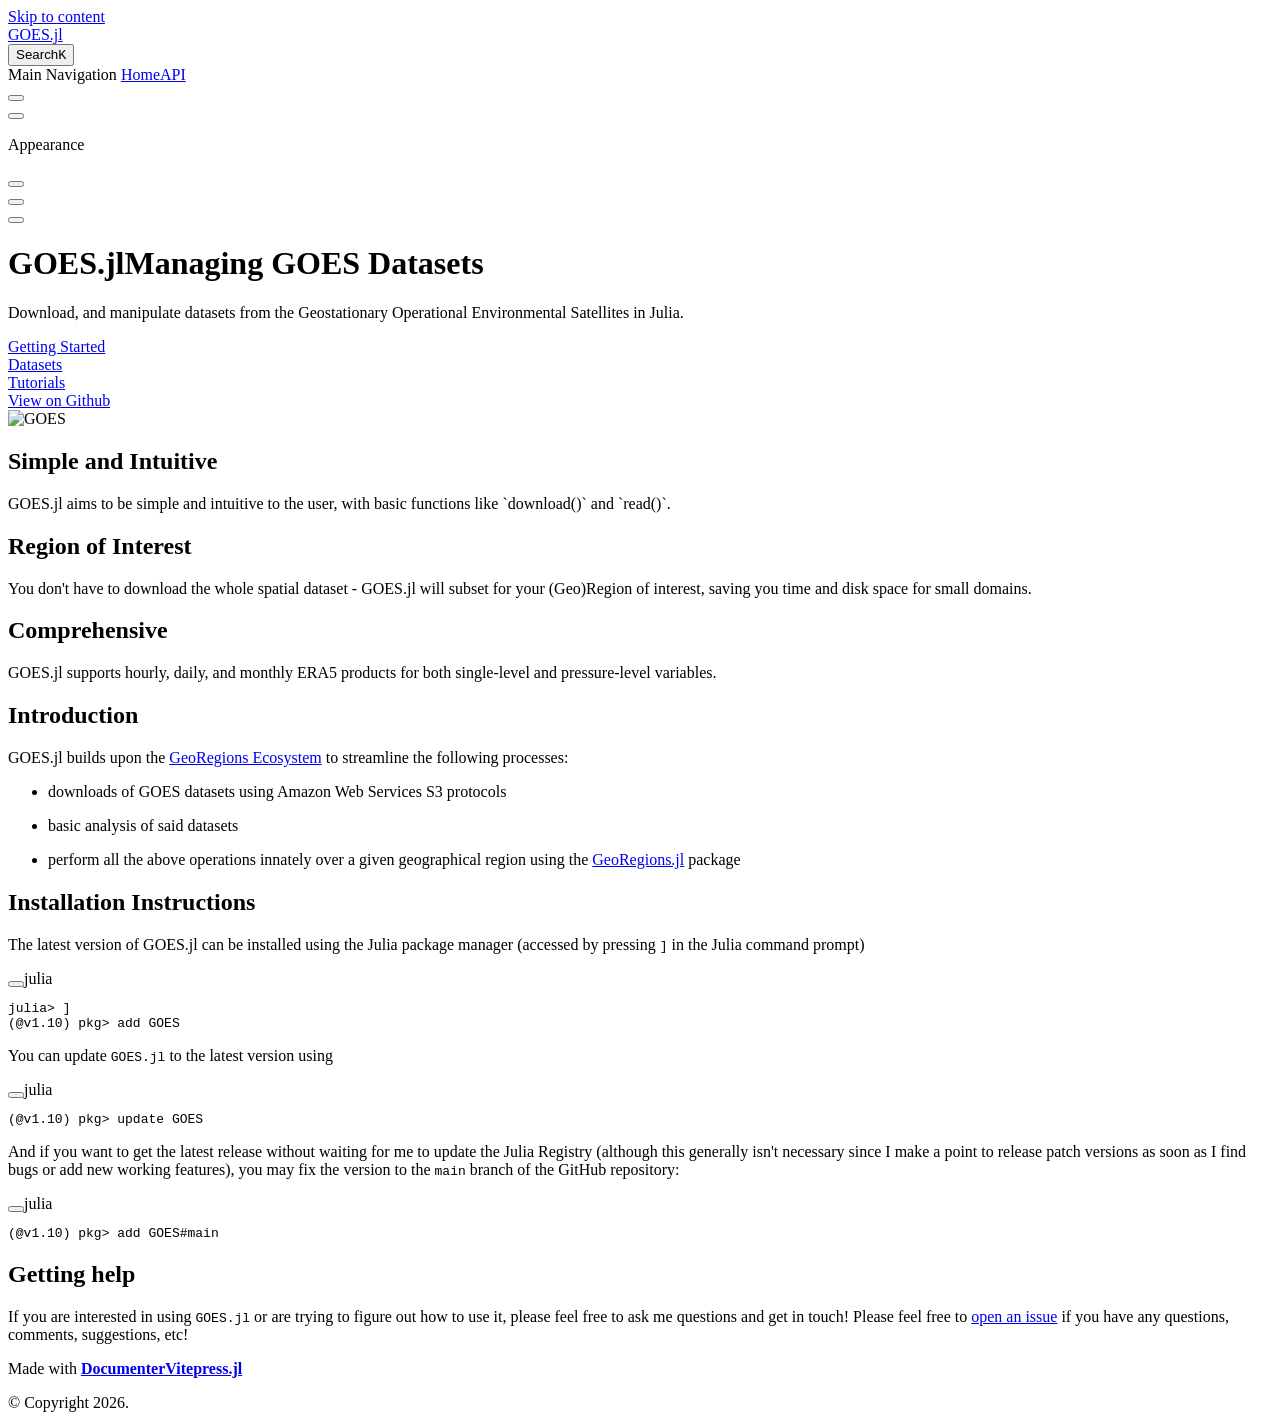
==== commit 20314f35: "build based on 1a8a589" ====
--- a/dev/index.html
+++ b/dev/index.html
@@ -9,9 +9,9 @@
     <link rel="preload stylesheet" href="/GOES.jl/dev/assets/style.QI-TkZJB.css" as="style">
     <link rel="preload stylesheet" href="/GOES.jl/dev/vp-icons.css" as="style">
     
-    <script type="module" src="/GOES.jl/dev/assets/app.DX3I3Hgz.js"></script>
+    <script type="module" src="/GOES.jl/dev/assets/app.DDCWgJWi.js"></script>
     <link rel="preload" href="/GOES.jl/dev/assets/inter-roman-latin.Di8DUHzh.woff2" as="font" type="font/woff2" crossorigin="">
-    <link rel="modulepreload" href="/GOES.jl/dev/assets/chunks/theme.H9OXTbHe.js">
+    <link rel="modulepreload" href="/GOES.jl/dev/assets/chunks/theme.DyDyWuIj.js">
     <link rel="modulepreload" href="/GOES.jl/dev/assets/chunks/framework.Dc2V9C11.js">
     <link rel="modulepreload" href="/GOES.jl/dev/assets/index.md.BsKBFW1y.lean.js">
     <script src="/GOES.jl/versions.js"></script>
@@ -20,9 +20,9 @@
     <script id="check-mac-os">document.documentElement.classList.toggle("mac",/Mac|iPhone|iPod|iPad/i.test(navigator.platform));</script>
   </head>
   <body>
-    <div id="app"><div class="Layout" data-v-a9a9e638><!--[--><!--]--><!--[--><span tabindex="-1" data-v-492508fc></span><a href="#VPContent" class="VPSkipLink visually-hidden" data-v-492508fc>Skip to content</a><!--]--><!----><header class="VPNav" data-v-a9a9e638 data-v-f1e365da><div class="VPNavBar" data-v-f1e365da data-v-822684d1><div class="wrapper" data-v-822684d1><div class="container" data-v-822684d1><div class="title" data-v-822684d1><div class="VPNavBarTitle" data-v-822684d1 data-v-0f4f798b><a class="title" href="/GOES.jl/dev/" data-v-0f4f798b><!--[--><!--]--><!----><span data-v-0f4f798b>GOES.jl</span><!--[--><!--]--></a></div></div><div class="content" data-v-822684d1><div class="content-body" data-v-822684d1><!--[--><!--[--><!--[--><!----><!--]--><!--]--><!--]--><div class="VPNavBarSearch search" data-v-822684d1><!--[--><!----><div id="local-search"><button type="button" class="DocSearch DocSearch-Button" aria-label="Search"><span class="DocSearch-Button-Container"><span class="vp-icon DocSearch-Search-Icon"></span><span class="DocSearch-Button-Placeholder">Search</span></span><span class="DocSearch-Button-Keys"><kbd class="DocSearch-Button-Key"></kbd><kbd class="DocSearch-Button-Key">K</kbd></span></button></div><!--]--></div><nav aria-labelledby="main-nav-aria-label" class="VPNavBarMenu menu" data-v-822684d1 data-v-e6d46098><span id="main-nav-aria-label" class="visually-hidden" data-v-e6d46098> Main Navigation </span><!--[--><!--[--><a class="VPLink link VPNavBarMenuLink" href="/GOES.jl/dev/index" tabindex="0" data-v-e6d46098 data-v-956ec74c><!--[--><span data-v-956ec74c>Home</span><!--]--></a><!--]--><!--[--><!----><!--]--><!--]--></nav><!----><div class="VPNavBarAppearance appearance" data-v-822684d1 data-v-af096f4a><button class="VPSwitch VPSwitchAppearance" type="button" role="switch" title aria-checked="false" data-v-af096f4a data-v-e40a8bb6 data-v-4a1c76db><span class="check" data-v-4a1c76db><span class="icon" data-v-4a1c76db><!--[--><span class="vpi-sun sun" data-v-e40a8bb6></span><span class="vpi-moon moon" data-v-e40a8bb6></span><!--]--></span></span></button></div><div class="VPSocialLinks VPNavBarSocialLinks social-links" data-v-822684d1 data-v-164c457f data-v-ee7a9424><!--[--><a class="VPSocialLink no-icon" href="https://github.com/natgeo-wong/GOES.jl" aria-label="github" target="_blank" rel="noopener" data-v-ee7a9424 data-v-d26d30cb><span class="vpi-social-github"></span></a><!--]--></div><div class="VPFlyout VPNavBarExtra extra" data-v-822684d1 data-v-925effce data-v-04f5c5e9><button type="button" class="button" aria-haspopup="true" aria-expanded="false" aria-label="extra navigation" data-v-04f5c5e9><span class="vpi-more-horizontal icon" data-v-04f5c5e9></span></button><div class="menu" data-v-04f5c5e9><div class="VPMenu" data-v-04f5c5e9 data-v-7dd3104a><!----><!--[--><!--[--><!----><div class="group" data-v-925effce><div class="item appearance" data-v-925effce><p class="label" data-v-925effce>Appearance</p><div class="appearance-action" data-v-925effce><button class="VPSwitch VPSwitchAppearance" type="button" role="switch" title aria-checked="false" data-v-925effce data-v-e40a8bb6 data-v-4a1c76db><span class="check" data-v-4a1c76db><span class="icon" data-v-4a1c76db><!--[--><span class="vpi-sun sun" data-v-e40a8bb6></span><span class="vpi-moon moon" data-v-e40a8bb6></span><!--]--></span></span></button></div></div></div><div class="group" data-v-925effce><div class="item social-links" data-v-925effce><div class="VPSocialLinks social-links-list" data-v-925effce data-v-ee7a9424><!--[--><a class="VPSocialLink no-icon" href="https://github.com/natgeo-wong/GOES.jl" aria-label="github" target="_blank" rel="noopener" data-v-ee7a9424 data-v-d26d30cb><span class="vpi-social-github"></span></a><!--]--></div></div></div><!--]--><!--]--></div></div></div><!--[--><!--[--><!--[--><div class="VPFlyout VPNolebaseEnhancedReadabilitiesMenu VPNolebaseEnhancedReadabilitiesMenuFlyout" aria-label="Enhanced Readability" role="menuitem" data-v-04f5c5e9><button type="button" class="button" aria-haspopup="true" aria-expanded="false" data-v-04f5c5e9><span class="text" data-v-04f5c5e9><span class="i-icon-park-outline:book-open option-icon" data-v-04f5c5e9></span><!----><span class="vpi-chevron-down text-icon" data-v-04f5c5e9></span></span></button><div class="menu" data-v-04f5c5e9><div class="VPMenu" data-v-04f5c5e9 data-v-7dd3104a><!----><!--[--><!--]--></div></div></div><!--]--><!--]--><!--]--><button type="button" class="VPNavBarHamburger hamburger" aria-label="mobile navigation" aria-expanded="false" aria-controls="VPNavScreen" data-v-822684d1 data-v-5dea55bf><span class="container" data-v-5dea55bf><span class="top" data-v-5dea55bf></span><span class="middle" data-v-5dea55bf></span><span class="bottom" data-v-5dea55bf></span></span></button></div></div></div></div><div class="divider" data-v-822684d1><div class="divider-line" data-v-822684d1></div></div></div><!----></header><!----><!----><div class="VPContent is-home" id="VPContent" data-v-a9a9e638 data-v-91765379><div class="VPHome" data-v-91765379 data-v-e40e30de><!--[--><!--]--><div class="VPHero has-image VPHomeHero" data-v-e40e30de data-v-3d256e5e><div class="container" data-v-3d256e5e><div class="main" data-v-3d256e5e><!--[--><!--]--><!--[--><h1 class="heading" data-v-3d256e5e><span class="name clip" data-v-3d256e5e>GOES.jl</span><span class="text" data-v-3d256e5e>Managing GOES Datasets</span></h1><p class="tagline" data-v-3d256e5e>Download, and manipulate datasets from the Geostationary Operational Environmental Satellites in Julia.</p><!--]--><!--[--><!--]--><div class="actions" data-v-3d256e5e><!--[--><div class="action" data-v-3d256e5e><a class="VPButton medium brand" href="/GOES.jl/dev/basics" data-v-3d256e5e data-v-906d7fb4>Getting Started</a></div><div class="action" data-v-3d256e5e><a class="VPButton medium alt" href="/GOES.jl/dev/datasets/intro" data-v-3d256e5e data-v-906d7fb4>Datasets</a></div><div class="action" data-v-3d256e5e><a class="VPButton medium alt" href="/GOES.jl/dev/using/download" data-v-3d256e5e data-v-906d7fb4>Tutorials</a></div><div class="action" data-v-3d256e5e><a class="VPButton medium alt" href="https://github.com/natgeo-wong/GOES.jl" target="_blank" rel="noreferrer" data-v-3d256e5e data-v-906d7fb4>View on Github</a></div><!--]--></div><!--[--><!--]--></div><div class="image" data-v-3d256e5e><div class="image-container" data-v-3d256e5e><div class="image-bg" data-v-3d256e5e></div><!--[--><!--[--><img class="VPImage image-src" src="/GOES.jl/dev/logo.png" alt="GOES" data-v-35a7d0b8><!--]--><!--]--></div></div></div></div><!--[--><!--]--><!--[--><!--]--><div class="VPFeatures VPHomeFeatures" data-v-e40e30de data-v-d0a190d7><div class="container" data-v-d0a190d7><div class="items" data-v-d0a190d7><!--[--><div class="grid-3 item" data-v-d0a190d7><div class="VPLink no-icon VPFeature" data-v-d0a190d7 data-v-f5e9645b><!--[--><article class="box" data-v-f5e9645b><!----><h2 class="title" data-v-f5e9645b>Simple and Intuitive</h2><p class="details" data-v-f5e9645b>GOES.jl aims to be simple and intuitive to the user, with basic functions like `download()` and `read()`.</p><!----></article><!--]--></div></div><div class="grid-3 item" data-v-d0a190d7><div class="VPLink no-icon VPFeature" data-v-d0a190d7 data-v-f5e9645b><!--[--><article class="box" data-v-f5e9645b><!----><h2 class="title" data-v-f5e9645b>Region of Interest</h2><p class="details" data-v-f5e9645b>You don't have to download the whole spatial dataset - GOES.jl will subset for your (Geo)Region of interest, saving you time and disk space for small domains.</p><!----></article><!--]--></div></div><div class="grid-3 item" data-v-d0a190d7><div class="VPLink no-icon VPFeature" data-v-d0a190d7 data-v-f5e9645b><!--[--><article class="box" data-v-f5e9645b><!----><h2 class="title" data-v-f5e9645b>Comprehensive</h2><p class="details" data-v-f5e9645b>GOES.jl supports hourly, daily, and monthly ERA5 products for both single-level and pressure-level variables.</p><!----></article><!--]--></div></div><!--]--></div></div></div><!--[--><!--]--><div class="vp-doc container" style="" data-v-e40e30de data-v-7a48a447><!--[--><div style="position:relative;" data-v-e40e30de><div><h2 id="Introduction" tabindex="-1">Introduction <a class="header-anchor" href="#Introduction" aria-label="Permalink to &quot;Introduction {#Introduction}&quot;">​</a></h2><p>GOES.jl builds upon the <a href="https://github.com/GeoRegionsEcosystem" target="_blank" rel="noreferrer">GeoRegions Ecosystem</a> to streamline the following processes:</p><ul><li><p>downloads of GOES datasets using Amazon Web Services S3 protocols</p></li><li><p>basic analysis of said datasets</p></li><li><p>perform all the above operations innately over a given geographical region using the <a href="https://github.com/GeoRegionsEcosystem/GeoRegions.jl" target="_blank" rel="noreferrer">GeoRegions.jl</a> package</p></li></ul><h2 id="Installation-Instructions" tabindex="-1">Installation Instructions <a class="header-anchor" href="#Installation-Instructions" aria-label="Permalink to &quot;Installation Instructions {#Installation-Instructions}&quot;">​</a></h2><p>The latest version of GOES.jl can be installed using the Julia package manager (accessed by pressing <code>]</code> in the Julia command prompt)</p><div class="language-julia vp-adaptive-theme"><button title="Copy Code" class="copy"></button><span class="lang">julia</span><pre class="shiki shiki-themes github-light github-dark vp-code" tabindex="0"><code><span class="line"><span style="--shiki-light:#24292E;--shiki-dark:#E1E4E8;" class="repl-prompt repl-prompt-julia">julia</span><span style="--shiki-light:#D73A49;--shiki-dark:#F97583;" class="repl-prompt repl-prompt-julia">&gt;</span><span style="--shiki-light:#24292E;--shiki-dark:#E1E4E8;"> ]</span></span>
+    <div id="app"><div class="Layout" data-v-a9a9e638><!--[--><!--]--><!--[--><span tabindex="-1" data-v-492508fc></span><a href="#VPContent" class="VPSkipLink visually-hidden" data-v-492508fc>Skip to content</a><!--]--><!----><header class="VPNav" data-v-a9a9e638 data-v-f1e365da><div class="VPNavBar" data-v-f1e365da data-v-822684d1><div class="wrapper" data-v-822684d1><div class="container" data-v-822684d1><div class="title" data-v-822684d1><div class="VPNavBarTitle" data-v-822684d1 data-v-0f4f798b><a class="title" href="/GOES.jl/dev/" data-v-0f4f798b><!--[--><!--]--><!----><span data-v-0f4f798b>GOES.jl</span><!--[--><!--]--></a></div></div><div class="content" data-v-822684d1><div class="content-body" data-v-822684d1><!--[--><!--[--><!--[--><!----><!--]--><!--]--><!--]--><div class="VPNavBarSearch search" data-v-822684d1><!--[--><!----><div id="local-search"><button type="button" class="DocSearch DocSearch-Button" aria-label="Search"><span class="DocSearch-Button-Container"><span class="vp-icon DocSearch-Search-Icon"></span><span class="DocSearch-Button-Placeholder">Search</span></span><span class="DocSearch-Button-Keys"><kbd class="DocSearch-Button-Key"></kbd><kbd class="DocSearch-Button-Key">K</kbd></span></button></div><!--]--></div><nav aria-labelledby="main-nav-aria-label" class="VPNavBarMenu menu" data-v-822684d1 data-v-e6d46098><span id="main-nav-aria-label" class="visually-hidden" data-v-e6d46098> Main Navigation </span><!--[--><!--[--><a class="VPLink link VPNavBarMenuLink" href="/GOES.jl/dev/index" tabindex="0" data-v-e6d46098 data-v-956ec74c><!--[--><span data-v-956ec74c>Home</span><!--]--></a><!--]--><!--[--><a class="VPLink link VPNavBarMenuLink" href="/GOES.jl/dev/api" tabindex="0" data-v-e6d46098 data-v-956ec74c><!--[--><span data-v-956ec74c>API</span><!--]--></a><!--]--><!--[--><!----><!--]--><!--]--></nav><!----><div class="VPNavBarAppearance appearance" data-v-822684d1 data-v-af096f4a><button class="VPSwitch VPSwitchAppearance" type="button" role="switch" title aria-checked="false" data-v-af096f4a data-v-e40a8bb6 data-v-4a1c76db><span class="check" data-v-4a1c76db><span class="icon" data-v-4a1c76db><!--[--><span class="vpi-sun sun" data-v-e40a8bb6></span><span class="vpi-moon moon" data-v-e40a8bb6></span><!--]--></span></span></button></div><div class="VPSocialLinks VPNavBarSocialLinks social-links" data-v-822684d1 data-v-164c457f data-v-ee7a9424><!--[--><a class="VPSocialLink no-icon" href="https://github.com/natgeo-wong/GOES.jl" aria-label="github" target="_blank" rel="noopener" data-v-ee7a9424 data-v-d26d30cb><span class="vpi-social-github"></span></a><!--]--></div><div class="VPFlyout VPNavBarExtra extra" data-v-822684d1 data-v-925effce data-v-04f5c5e9><button type="button" class="button" aria-haspopup="true" aria-expanded="false" aria-label="extra navigation" data-v-04f5c5e9><span class="vpi-more-horizontal icon" data-v-04f5c5e9></span></button><div class="menu" data-v-04f5c5e9><div class="VPMenu" data-v-04f5c5e9 data-v-7dd3104a><!----><!--[--><!--[--><!----><div class="group" data-v-925effce><div class="item appearance" data-v-925effce><p class="label" data-v-925effce>Appearance</p><div class="appearance-action" data-v-925effce><button class="VPSwitch VPSwitchAppearance" type="button" role="switch" title aria-checked="false" data-v-925effce data-v-e40a8bb6 data-v-4a1c76db><span class="check" data-v-4a1c76db><span class="icon" data-v-4a1c76db><!--[--><span class="vpi-sun sun" data-v-e40a8bb6></span><span class="vpi-moon moon" data-v-e40a8bb6></span><!--]--></span></span></button></div></div></div><div class="group" data-v-925effce><div class="item social-links" data-v-925effce><div class="VPSocialLinks social-links-list" data-v-925effce data-v-ee7a9424><!--[--><a class="VPSocialLink no-icon" href="https://github.com/natgeo-wong/GOES.jl" aria-label="github" target="_blank" rel="noopener" data-v-ee7a9424 data-v-d26d30cb><span class="vpi-social-github"></span></a><!--]--></div></div></div><!--]--><!--]--></div></div></div><!--[--><!--[--><!--[--><div class="VPFlyout VPNolebaseEnhancedReadabilitiesMenu VPNolebaseEnhancedReadabilitiesMenuFlyout" aria-label="Enhanced Readability" role="menuitem" data-v-04f5c5e9><button type="button" class="button" aria-haspopup="true" aria-expanded="false" data-v-04f5c5e9><span class="text" data-v-04f5c5e9><span class="i-icon-park-outline:book-open option-icon" data-v-04f5c5e9></span><!----><span class="vpi-chevron-down text-icon" data-v-04f5c5e9></span></span></button><div class="menu" data-v-04f5c5e9><div class="VPMenu" data-v-04f5c5e9 data-v-7dd3104a><!----><!--[--><!--]--></div></div></div><!--]--><!--]--><!--]--><button type="button" class="VPNavBarHamburger hamburger" aria-label="mobile navigation" aria-expanded="false" aria-controls="VPNavScreen" data-v-822684d1 data-v-5dea55bf><span class="container" data-v-5dea55bf><span class="top" data-v-5dea55bf></span><span class="middle" data-v-5dea55bf></span><span class="bottom" data-v-5dea55bf></span></span></button></div></div></div></div><div class="divider" data-v-822684d1><div class="divider-line" data-v-822684d1></div></div></div><!----></header><!----><!----><div class="VPContent is-home" id="VPContent" data-v-a9a9e638 data-v-91765379><div class="VPHome" data-v-91765379 data-v-e40e30de><!--[--><!--]--><div class="VPHero has-image VPHomeHero" data-v-e40e30de data-v-3d256e5e><div class="container" data-v-3d256e5e><div class="main" data-v-3d256e5e><!--[--><!--]--><!--[--><h1 class="heading" data-v-3d256e5e><span class="name clip" data-v-3d256e5e>GOES.jl</span><span class="text" data-v-3d256e5e>Managing GOES Datasets</span></h1><p class="tagline" data-v-3d256e5e>Download, and manipulate datasets from the Geostationary Operational Environmental Satellites in Julia.</p><!--]--><!--[--><!--]--><div class="actions" data-v-3d256e5e><!--[--><div class="action" data-v-3d256e5e><a class="VPButton medium brand" href="/GOES.jl/dev/basics" data-v-3d256e5e data-v-906d7fb4>Getting Started</a></div><div class="action" data-v-3d256e5e><a class="VPButton medium alt" href="/GOES.jl/dev/datasets/intro" data-v-3d256e5e data-v-906d7fb4>Datasets</a></div><div class="action" data-v-3d256e5e><a class="VPButton medium alt" href="/GOES.jl/dev/using/download" data-v-3d256e5e data-v-906d7fb4>Tutorials</a></div><div class="action" data-v-3d256e5e><a class="VPButton medium alt" href="https://github.com/natgeo-wong/GOES.jl" target="_blank" rel="noreferrer" data-v-3d256e5e data-v-906d7fb4>View on Github</a></div><!--]--></div><!--[--><!--]--></div><div class="image" data-v-3d256e5e><div class="image-container" data-v-3d256e5e><div class="image-bg" data-v-3d256e5e></div><!--[--><!--[--><img class="VPImage image-src" src="/GOES.jl/dev/logo.png" alt="GOES" data-v-35a7d0b8><!--]--><!--]--></div></div></div></div><!--[--><!--]--><!--[--><!--]--><div class="VPFeatures VPHomeFeatures" data-v-e40e30de data-v-d0a190d7><div class="container" data-v-d0a190d7><div class="items" data-v-d0a190d7><!--[--><div class="grid-3 item" data-v-d0a190d7><div class="VPLink no-icon VPFeature" data-v-d0a190d7 data-v-f5e9645b><!--[--><article class="box" data-v-f5e9645b><!----><h2 class="title" data-v-f5e9645b>Simple and Intuitive</h2><p class="details" data-v-f5e9645b>GOES.jl aims to be simple and intuitive to the user, with basic functions like `download()` and `read()`.</p><!----></article><!--]--></div></div><div class="grid-3 item" data-v-d0a190d7><div class="VPLink no-icon VPFeature" data-v-d0a190d7 data-v-f5e9645b><!--[--><article class="box" data-v-f5e9645b><!----><h2 class="title" data-v-f5e9645b>Region of Interest</h2><p class="details" data-v-f5e9645b>You don't have to download the whole spatial dataset - GOES.jl will subset for your (Geo)Region of interest, saving you time and disk space for small domains.</p><!----></article><!--]--></div></div><div class="grid-3 item" data-v-d0a190d7><div class="VPLink no-icon VPFeature" data-v-d0a190d7 data-v-f5e9645b><!--[--><article class="box" data-v-f5e9645b><!----><h2 class="title" data-v-f5e9645b>Comprehensive</h2><p class="details" data-v-f5e9645b>GOES.jl supports hourly, daily, and monthly ERA5 products for both single-level and pressure-level variables.</p><!----></article><!--]--></div></div><!--]--></div></div></div><!--[--><!--]--><div class="vp-doc container" style="" data-v-e40e30de data-v-7a48a447><!--[--><div style="position:relative;" data-v-e40e30de><div><h2 id="Introduction" tabindex="-1">Introduction <a class="header-anchor" href="#Introduction" aria-label="Permalink to &quot;Introduction {#Introduction}&quot;">​</a></h2><p>GOES.jl builds upon the <a href="https://github.com/GeoRegionsEcosystem" target="_blank" rel="noreferrer">GeoRegions Ecosystem</a> to streamline the following processes:</p><ul><li><p>downloads of GOES datasets using Amazon Web Services S3 protocols</p></li><li><p>basic analysis of said datasets</p></li><li><p>perform all the above operations innately over a given geographical region using the <a href="https://github.com/GeoRegionsEcosystem/GeoRegions.jl" target="_blank" rel="noreferrer">GeoRegions.jl</a> package</p></li></ul><h2 id="Installation-Instructions" tabindex="-1">Installation Instructions <a class="header-anchor" href="#Installation-Instructions" aria-label="Permalink to &quot;Installation Instructions {#Installation-Instructions}&quot;">​</a></h2><p>The latest version of GOES.jl can be installed using the Julia package manager (accessed by pressing <code>]</code> in the Julia command prompt)</p><div class="language-julia vp-adaptive-theme"><button title="Copy Code" class="copy"></button><span class="lang">julia</span><pre class="shiki shiki-themes github-light github-dark vp-code" tabindex="0"><code><span class="line"><span style="--shiki-light:#24292E;--shiki-dark:#E1E4E8;" class="repl-prompt repl-prompt-julia">julia</span><span style="--shiki-light:#D73A49;--shiki-dark:#F97583;" class="repl-prompt repl-prompt-julia">&gt;</span><span style="--shiki-light:#24292E;--shiki-dark:#E1E4E8;"> ]</span></span>
 <span class="line"><span style="--shiki-light:#24292E;--shiki-dark:#E1E4E8;" class="repl-prompt repl-prompt-pkg">(</span><span style="--shiki-light:#005CC5;--shiki-dark:#79B8FF;" class="repl-prompt repl-prompt-pkg">@v1</span><span style="--shiki-light:#24292E;--shiki-dark:#E1E4E8;" class="repl-prompt repl-prompt-pkg">.</span><span style="--shiki-light:#005CC5;--shiki-dark:#79B8FF;" class="repl-prompt repl-prompt-pkg">10</span><span style="--shiki-light:#24292E;--shiki-dark:#E1E4E8;" class="repl-prompt repl-prompt-pkg">) pkg</span><span style="--shiki-light:#D73A49;--shiki-dark:#F97583;" class="repl-prompt repl-prompt-pkg">&gt;</span><span style="--shiki-light:#24292E;--shiki-dark:#E1E4E8;"> add GOES</span></span></code></pre></div><p>You can update <code>GOES.jl</code> to the latest version using</p><div class="language-julia vp-adaptive-theme"><button title="Copy Code" class="copy"></button><span class="lang">julia</span><pre class="shiki shiki-themes github-light github-dark vp-code" tabindex="0"><code><span class="line"><span style="--shiki-light:#24292E;--shiki-dark:#E1E4E8;" class="repl-prompt repl-prompt-pkg">(</span><span style="--shiki-light:#005CC5;--shiki-dark:#79B8FF;" class="repl-prompt repl-prompt-pkg">@v1</span><span style="--shiki-light:#24292E;--shiki-dark:#E1E4E8;" class="repl-prompt repl-prompt-pkg">.</span><span style="--shiki-light:#005CC5;--shiki-dark:#79B8FF;" class="repl-prompt repl-prompt-pkg">10</span><span style="--shiki-light:#24292E;--shiki-dark:#E1E4E8;" class="repl-prompt repl-prompt-pkg">) pkg</span><span style="--shiki-light:#D73A49;--shiki-dark:#F97583;" class="repl-prompt repl-prompt-pkg">&gt;</span><span style="--shiki-light:#24292E;--shiki-dark:#E1E4E8;"> update GOES</span></span></code></pre></div><p>And if you want to get the latest release without waiting for me to update the Julia Registry (although this generally isn&#39;t necessary since I make a point to release patch versions as soon as I find bugs or add new working features), you may fix the version to the <code>main</code> branch of the GitHub repository:</p><div class="language-julia vp-adaptive-theme"><button title="Copy Code" class="copy"></button><span class="lang">julia</span><pre class="shiki shiki-themes github-light github-dark vp-code" tabindex="0"><code><span class="line"><span style="--shiki-light:#24292E;--shiki-dark:#E1E4E8;" class="repl-prompt repl-prompt-pkg">(</span><span style="--shiki-light:#005CC5;--shiki-dark:#79B8FF;" class="repl-prompt repl-prompt-pkg">@v1</span><span style="--shiki-light:#24292E;--shiki-dark:#E1E4E8;" class="repl-prompt repl-prompt-pkg">.</span><span style="--shiki-light:#005CC5;--shiki-dark:#79B8FF;" class="repl-prompt repl-prompt-pkg">10</span><span style="--shiki-light:#24292E;--shiki-dark:#E1E4E8;" class="repl-prompt repl-prompt-pkg">) pkg</span><span style="--shiki-light:#D73A49;--shiki-dark:#F97583;" class="repl-prompt repl-prompt-pkg">&gt;</span><span style="--shiki-light:#24292E;--shiki-dark:#E1E4E8;"> add GOES</span><span style="--shiki-light:#6A737D;--shiki-dark:#6A737D;">#main</span></span></code></pre></div><h2 id="Getting-help" tabindex="-1">Getting help <a class="header-anchor" href="#Getting-help" aria-label="Permalink to &quot;Getting help {#Getting-help}&quot;">​</a></h2><p>If you are interested in using <code>GOES.jl</code> or are trying to figure out how to use it, please feel free to ask me questions and get in touch! Please feel free to <a href="https://github.com/natgeo-wong/GOES.jl/issues/new" target="_blank" rel="noreferrer">open an issue</a> if you have any questions, comments, suggestions, etc!</p></div></div><!--]--></div></div></div><footer class="VPFooter" data-v-a9a9e638 data-v-c970a860><div class="container" data-v-c970a860><p class="message" data-v-c970a860>Made with <a href="https://luxdl.github.io/DocumenterVitepress.jl/dev/" target="_blank"><strong>DocumenterVitepress.jl</strong></a><br></p><p class="copyright" data-v-c970a860>© Copyright 2026.</p></div></footer><!--[--><!--]--></div></div>
-    <script>window.__VP_HASH_MAP__=JSON.parse("{\"index.md\":\"BsKBFW1y\"}");window.__VP_SITE_DATA__=JSON.parse("{\"lang\":\"en-US\",\"dir\":\"ltr\",\"title\":\"GOES.jl\",\"description\":\"Documentation for GOES.jl\",\"base\":\"/GOES.jl/dev/\",\"head\":[],\"router\":{\"prefetchLinks\":true},\"appearance\":true,\"themeConfig\":{\"outline\":\"deep\",\"search\":{\"provider\":\"local\",\"options\":{\"detailedView\":true}},\"nav\":[{\"text\":\"Home\",\"link\":\"/index\"},{\"component\":\"VersionPicker\"}],\"sidebar\":[{\"text\":\"Home\",\"link\":\"/index\"}],\"sidebarDrawer\":false,\"editLink\":{\"pattern\":\"https://github.com/natgeo-wong/GOES.jl/edit/main/docs/src/:path\"},\"socialLinks\":[{\"icon\":\"github\",\"link\":\"https://github.com/natgeo-wong/GOES.jl\"}],\"footer\":{\"message\":\"Made with <a href=\\\"https://luxdl.github.io/DocumenterVitepress.jl/dev/\\\" target=\\\"_blank\\\"><strong>DocumenterVitepress.jl</strong></a><br>\",\"copyright\":\"© Copyright 2026.\"}},\"locales\":{},\"scrollOffset\":134,\"cleanUrls\":true}");</script>
+    <script>window.__VP_HASH_MAP__=JSON.parse("{\"api.md\":\"SkJUkJq3\",\"index.md\":\"BsKBFW1y\"}");window.__VP_SITE_DATA__=JSON.parse("{\"lang\":\"en-US\",\"dir\":\"ltr\",\"title\":\"GOES.jl\",\"description\":\"Documentation for GOES.jl\",\"base\":\"/GOES.jl/dev/\",\"head\":[],\"router\":{\"prefetchLinks\":true},\"appearance\":true,\"themeConfig\":{\"outline\":\"deep\",\"search\":{\"provider\":\"local\",\"options\":{\"detailedView\":true}},\"nav\":[{\"text\":\"Home\",\"link\":\"/index\"},{\"text\":\"API\",\"link\":\"/api\"},{\"component\":\"VersionPicker\"}],\"sidebar\":[{\"text\":\"Home\",\"link\":\"/index\"},{\"text\":\"API\",\"link\":\"/api\"}],\"sidebarDrawer\":false,\"editLink\":{\"pattern\":\"https://github.com/natgeo-wong/GOES.jl/edit/main/docs/src/:path\"},\"socialLinks\":[{\"icon\":\"github\",\"link\":\"https://github.com/natgeo-wong/GOES.jl\"}],\"footer\":{\"message\":\"Made with <a href=\\\"https://luxdl.github.io/DocumenterVitepress.jl/dev/\\\" target=\\\"_blank\\\"><strong>DocumenterVitepress.jl</strong></a><br>\",\"copyright\":\"© Copyright 2026.\"}},\"locales\":{},\"scrollOffset\":134,\"cleanUrls\":true}");</script>
     
   </body>
 </html>
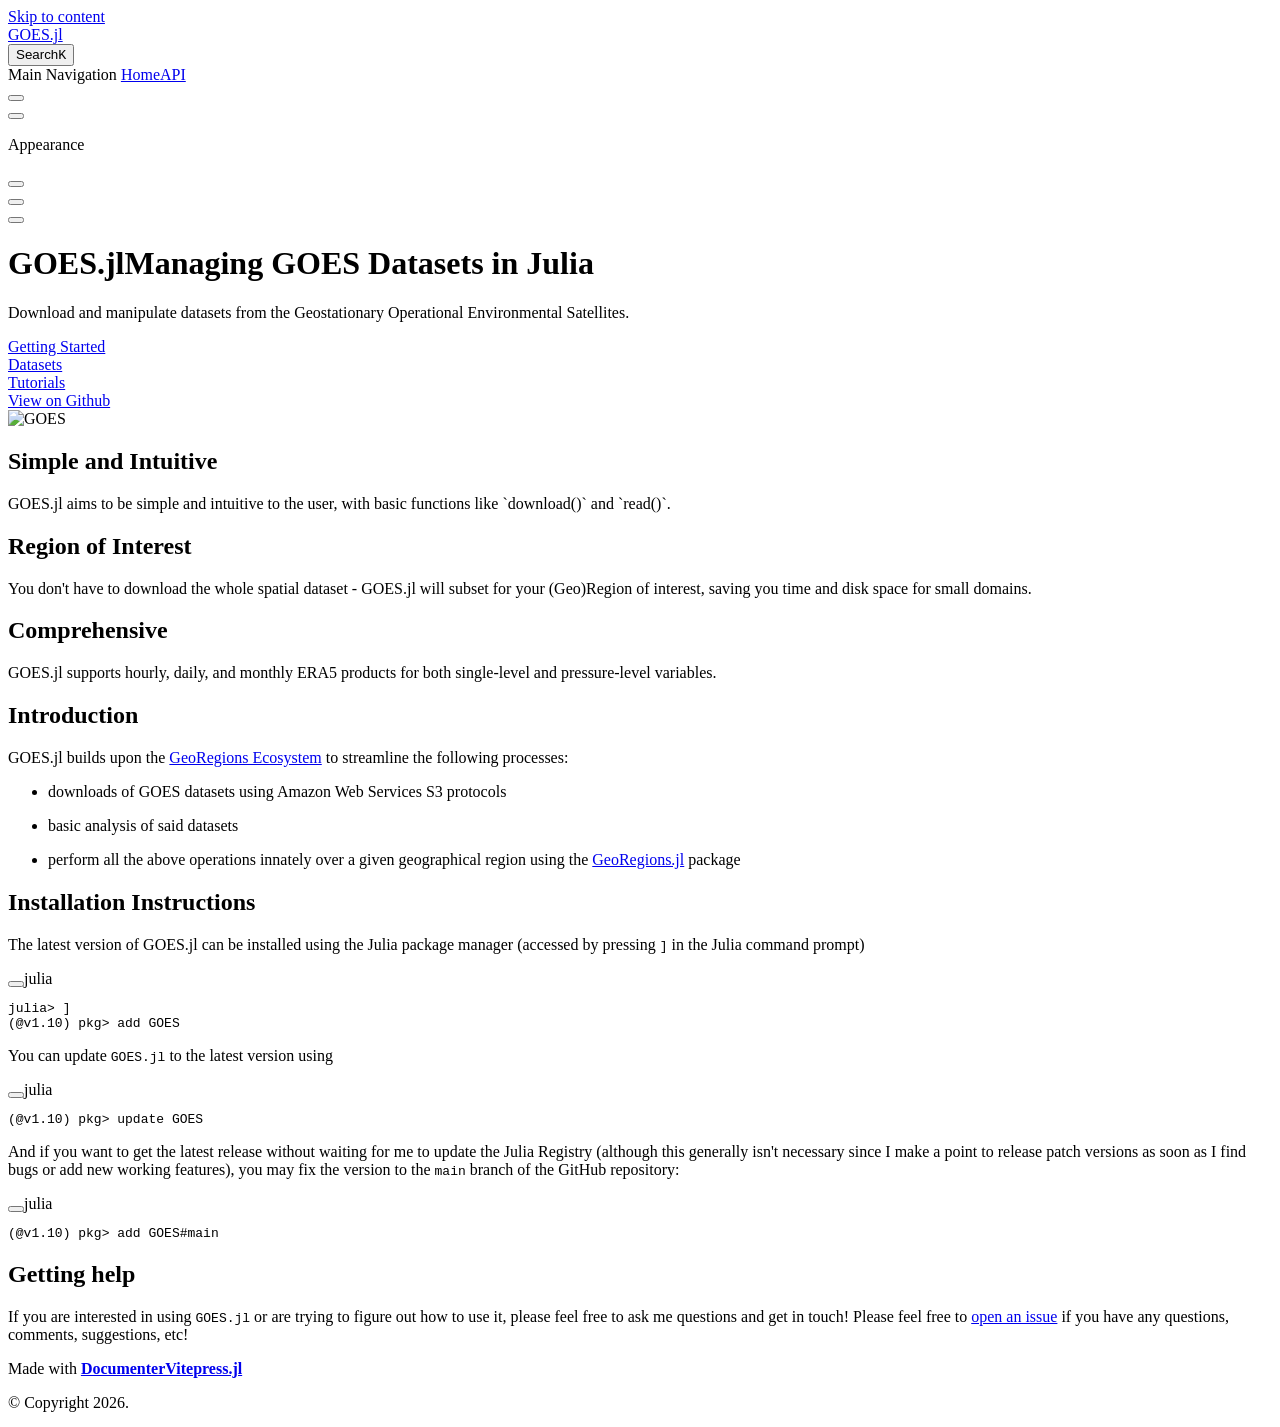
==== commit a0613b9b: "build based on d2f9ccc" ====
--- a/dev/index.html
+++ b/dev/index.html
@@ -6,23 +6,23 @@
     <title>GOES.jl</title>
     <meta name="description" content="Documentation for GOES.jl">
     <meta name="generator" content="VitePress v1.6.4">
-    <link rel="preload stylesheet" href="/GOES.jl/dev/assets/style.QI-TkZJB.css" as="style">
+    <link rel="preload stylesheet" href="/GOES.jl/dev/assets/style.kTFHYNy9.css" as="style">
     <link rel="preload stylesheet" href="/GOES.jl/dev/vp-icons.css" as="style">
     
     <script type="module" src="/GOES.jl/dev/assets/app.DDCWgJWi.js"></script>
     <link rel="preload" href="/GOES.jl/dev/assets/inter-roman-latin.Di8DUHzh.woff2" as="font" type="font/woff2" crossorigin="">
     <link rel="modulepreload" href="/GOES.jl/dev/assets/chunks/theme.DyDyWuIj.js">
     <link rel="modulepreload" href="/GOES.jl/dev/assets/chunks/framework.Dc2V9C11.js">
-    <link rel="modulepreload" href="/GOES.jl/dev/assets/index.md.BsKBFW1y.lean.js">
+    <link rel="modulepreload" href="/GOES.jl/dev/assets/index.md.BOKu3qUU.lean.js">
     <script src="/GOES.jl/versions.js"></script>
     <script src="/GOES.jl/dev/siteinfo.js"></script>
     <script id="check-dark-mode">(()=>{const e=localStorage.getItem("vitepress-theme-appearance")||"auto",a=window.matchMedia("(prefers-color-scheme: dark)").matches;(!e||e==="auto"?a:e==="dark")&&document.documentElement.classList.add("dark")})();</script>
     <script id="check-mac-os">document.documentElement.classList.toggle("mac",/Mac|iPhone|iPod|iPad/i.test(navigator.platform));</script>
   </head>
   <body>
-    <div id="app"><div class="Layout" data-v-a9a9e638><!--[--><!--]--><!--[--><span tabindex="-1" data-v-492508fc></span><a href="#VPContent" class="VPSkipLink visually-hidden" data-v-492508fc>Skip to content</a><!--]--><!----><header class="VPNav" data-v-a9a9e638 data-v-f1e365da><div class="VPNavBar" data-v-f1e365da data-v-822684d1><div class="wrapper" data-v-822684d1><div class="container" data-v-822684d1><div class="title" data-v-822684d1><div class="VPNavBarTitle" data-v-822684d1 data-v-0f4f798b><a class="title" href="/GOES.jl/dev/" data-v-0f4f798b><!--[--><!--]--><!----><span data-v-0f4f798b>GOES.jl</span><!--[--><!--]--></a></div></div><div class="content" data-v-822684d1><div class="content-body" data-v-822684d1><!--[--><!--[--><!--[--><!----><!--]--><!--]--><!--]--><div class="VPNavBarSearch search" data-v-822684d1><!--[--><!----><div id="local-search"><button type="button" class="DocSearch DocSearch-Button" aria-label="Search"><span class="DocSearch-Button-Container"><span class="vp-icon DocSearch-Search-Icon"></span><span class="DocSearch-Button-Placeholder">Search</span></span><span class="DocSearch-Button-Keys"><kbd class="DocSearch-Button-Key"></kbd><kbd class="DocSearch-Button-Key">K</kbd></span></button></div><!--]--></div><nav aria-labelledby="main-nav-aria-label" class="VPNavBarMenu menu" data-v-822684d1 data-v-e6d46098><span id="main-nav-aria-label" class="visually-hidden" data-v-e6d46098> Main Navigation </span><!--[--><!--[--><a class="VPLink link VPNavBarMenuLink" href="/GOES.jl/dev/index" tabindex="0" data-v-e6d46098 data-v-956ec74c><!--[--><span data-v-956ec74c>Home</span><!--]--></a><!--]--><!--[--><a class="VPLink link VPNavBarMenuLink" href="/GOES.jl/dev/api" tabindex="0" data-v-e6d46098 data-v-956ec74c><!--[--><span data-v-956ec74c>API</span><!--]--></a><!--]--><!--[--><!----><!--]--><!--]--></nav><!----><div class="VPNavBarAppearance appearance" data-v-822684d1 data-v-af096f4a><button class="VPSwitch VPSwitchAppearance" type="button" role="switch" title aria-checked="false" data-v-af096f4a data-v-e40a8bb6 data-v-4a1c76db><span class="check" data-v-4a1c76db><span class="icon" data-v-4a1c76db><!--[--><span class="vpi-sun sun" data-v-e40a8bb6></span><span class="vpi-moon moon" data-v-e40a8bb6></span><!--]--></span></span></button></div><div class="VPSocialLinks VPNavBarSocialLinks social-links" data-v-822684d1 data-v-164c457f data-v-ee7a9424><!--[--><a class="VPSocialLink no-icon" href="https://github.com/natgeo-wong/GOES.jl" aria-label="github" target="_blank" rel="noopener" data-v-ee7a9424 data-v-d26d30cb><span class="vpi-social-github"></span></a><!--]--></div><div class="VPFlyout VPNavBarExtra extra" data-v-822684d1 data-v-925effce data-v-04f5c5e9><button type="button" class="button" aria-haspopup="true" aria-expanded="false" aria-label="extra navigation" data-v-04f5c5e9><span class="vpi-more-horizontal icon" data-v-04f5c5e9></span></button><div class="menu" data-v-04f5c5e9><div class="VPMenu" data-v-04f5c5e9 data-v-7dd3104a><!----><!--[--><!--[--><!----><div class="group" data-v-925effce><div class="item appearance" data-v-925effce><p class="label" data-v-925effce>Appearance</p><div class="appearance-action" data-v-925effce><button class="VPSwitch VPSwitchAppearance" type="button" role="switch" title aria-checked="false" data-v-925effce data-v-e40a8bb6 data-v-4a1c76db><span class="check" data-v-4a1c76db><span class="icon" data-v-4a1c76db><!--[--><span class="vpi-sun sun" data-v-e40a8bb6></span><span class="vpi-moon moon" data-v-e40a8bb6></span><!--]--></span></span></button></div></div></div><div class="group" data-v-925effce><div class="item social-links" data-v-925effce><div class="VPSocialLinks social-links-list" data-v-925effce data-v-ee7a9424><!--[--><a class="VPSocialLink no-icon" href="https://github.com/natgeo-wong/GOES.jl" aria-label="github" target="_blank" rel="noopener" data-v-ee7a9424 data-v-d26d30cb><span class="vpi-social-github"></span></a><!--]--></div></div></div><!--]--><!--]--></div></div></div><!--[--><!--[--><!--[--><div class="VPFlyout VPNolebaseEnhancedReadabilitiesMenu VPNolebaseEnhancedReadabilitiesMenuFlyout" aria-label="Enhanced Readability" role="menuitem" data-v-04f5c5e9><button type="button" class="button" aria-haspopup="true" aria-expanded="false" data-v-04f5c5e9><span class="text" data-v-04f5c5e9><span class="i-icon-park-outline:book-open option-icon" data-v-04f5c5e9></span><!----><span class="vpi-chevron-down text-icon" data-v-04f5c5e9></span></span></button><div class="menu" data-v-04f5c5e9><div class="VPMenu" data-v-04f5c5e9 data-v-7dd3104a><!----><!--[--><!--]--></div></div></div><!--]--><!--]--><!--]--><button type="button" class="VPNavBarHamburger hamburger" aria-label="mobile navigation" aria-expanded="false" aria-controls="VPNavScreen" data-v-822684d1 data-v-5dea55bf><span class="container" data-v-5dea55bf><span class="top" data-v-5dea55bf></span><span class="middle" data-v-5dea55bf></span><span class="bottom" data-v-5dea55bf></span></span></button></div></div></div></div><div class="divider" data-v-822684d1><div class="divider-line" data-v-822684d1></div></div></div><!----></header><!----><!----><div class="VPContent is-home" id="VPContent" data-v-a9a9e638 data-v-91765379><div class="VPHome" data-v-91765379 data-v-e40e30de><!--[--><!--]--><div class="VPHero has-image VPHomeHero" data-v-e40e30de data-v-3d256e5e><div class="container" data-v-3d256e5e><div class="main" data-v-3d256e5e><!--[--><!--]--><!--[--><h1 class="heading" data-v-3d256e5e><span class="name clip" data-v-3d256e5e>GOES.jl</span><span class="text" data-v-3d256e5e>Managing GOES Datasets</span></h1><p class="tagline" data-v-3d256e5e>Download, and manipulate datasets from the Geostationary Operational Environmental Satellites in Julia.</p><!--]--><!--[--><!--]--><div class="actions" data-v-3d256e5e><!--[--><div class="action" data-v-3d256e5e><a class="VPButton medium brand" href="/GOES.jl/dev/basics" data-v-3d256e5e data-v-906d7fb4>Getting Started</a></div><div class="action" data-v-3d256e5e><a class="VPButton medium alt" href="/GOES.jl/dev/datasets/intro" data-v-3d256e5e data-v-906d7fb4>Datasets</a></div><div class="action" data-v-3d256e5e><a class="VPButton medium alt" href="/GOES.jl/dev/using/download" data-v-3d256e5e data-v-906d7fb4>Tutorials</a></div><div class="action" data-v-3d256e5e><a class="VPButton medium alt" href="https://github.com/natgeo-wong/GOES.jl" target="_blank" rel="noreferrer" data-v-3d256e5e data-v-906d7fb4>View on Github</a></div><!--]--></div><!--[--><!--]--></div><div class="image" data-v-3d256e5e><div class="image-container" data-v-3d256e5e><div class="image-bg" data-v-3d256e5e></div><!--[--><!--[--><img class="VPImage image-src" src="/GOES.jl/dev/logo.png" alt="GOES" data-v-35a7d0b8><!--]--><!--]--></div></div></div></div><!--[--><!--]--><!--[--><!--]--><div class="VPFeatures VPHomeFeatures" data-v-e40e30de data-v-d0a190d7><div class="container" data-v-d0a190d7><div class="items" data-v-d0a190d7><!--[--><div class="grid-3 item" data-v-d0a190d7><div class="VPLink no-icon VPFeature" data-v-d0a190d7 data-v-f5e9645b><!--[--><article class="box" data-v-f5e9645b><!----><h2 class="title" data-v-f5e9645b>Simple and Intuitive</h2><p class="details" data-v-f5e9645b>GOES.jl aims to be simple and intuitive to the user, with basic functions like `download()` and `read()`.</p><!----></article><!--]--></div></div><div class="grid-3 item" data-v-d0a190d7><div class="VPLink no-icon VPFeature" data-v-d0a190d7 data-v-f5e9645b><!--[--><article class="box" data-v-f5e9645b><!----><h2 class="title" data-v-f5e9645b>Region of Interest</h2><p class="details" data-v-f5e9645b>You don't have to download the whole spatial dataset - GOES.jl will subset for your (Geo)Region of interest, saving you time and disk space for small domains.</p><!----></article><!--]--></div></div><div class="grid-3 item" data-v-d0a190d7><div class="VPLink no-icon VPFeature" data-v-d0a190d7 data-v-f5e9645b><!--[--><article class="box" data-v-f5e9645b><!----><h2 class="title" data-v-f5e9645b>Comprehensive</h2><p class="details" data-v-f5e9645b>GOES.jl supports hourly, daily, and monthly ERA5 products for both single-level and pressure-level variables.</p><!----></article><!--]--></div></div><!--]--></div></div></div><!--[--><!--]--><div class="vp-doc container" style="" data-v-e40e30de data-v-7a48a447><!--[--><div style="position:relative;" data-v-e40e30de><div><h2 id="Introduction" tabindex="-1">Introduction <a class="header-anchor" href="#Introduction" aria-label="Permalink to &quot;Introduction {#Introduction}&quot;">​</a></h2><p>GOES.jl builds upon the <a href="https://github.com/GeoRegionsEcosystem" target="_blank" rel="noreferrer">GeoRegions Ecosystem</a> to streamline the following processes:</p><ul><li><p>downloads of GOES datasets using Amazon Web Services S3 protocols</p></li><li><p>basic analysis of said datasets</p></li><li><p>perform all the above operations innately over a given geographical region using the <a href="https://github.com/GeoRegionsEcosystem/GeoRegions.jl" target="_blank" rel="noreferrer">GeoRegions.jl</a> package</p></li></ul><h2 id="Installation-Instructions" tabindex="-1">Installation Instructions <a class="header-anchor" href="#Installation-Instructions" aria-label="Permalink to &quot;Installation Instructions {#Installation-Instructions}&quot;">​</a></h2><p>The latest version of GOES.jl can be installed using the Julia package manager (accessed by pressing <code>]</code> in the Julia command prompt)</p><div class="language-julia vp-adaptive-theme"><button title="Copy Code" class="copy"></button><span class="lang">julia</span><pre class="shiki shiki-themes github-light github-dark vp-code" tabindex="0"><code><span class="line"><span style="--shiki-light:#24292E;--shiki-dark:#E1E4E8;" class="repl-prompt repl-prompt-julia">julia</span><span style="--shiki-light:#D73A49;--shiki-dark:#F97583;" class="repl-prompt repl-prompt-julia">&gt;</span><span style="--shiki-light:#24292E;--shiki-dark:#E1E4E8;"> ]</span></span>
+    <div id="app"><div class="Layout" data-v-a9a9e638><!--[--><!--]--><!--[--><span tabindex="-1" data-v-492508fc></span><a href="#VPContent" class="VPSkipLink visually-hidden" data-v-492508fc>Skip to content</a><!--]--><!----><header class="VPNav" data-v-a9a9e638 data-v-f1e365da><div class="VPNavBar" data-v-f1e365da data-v-822684d1><div class="wrapper" data-v-822684d1><div class="container" data-v-822684d1><div class="title" data-v-822684d1><div class="VPNavBarTitle" data-v-822684d1 data-v-0f4f798b><a class="title" href="/GOES.jl/dev/" data-v-0f4f798b><!--[--><!--]--><!----><span data-v-0f4f798b>GOES.jl</span><!--[--><!--]--></a></div></div><div class="content" data-v-822684d1><div class="content-body" data-v-822684d1><!--[--><!--[--><!--[--><!----><!--]--><!--]--><!--]--><div class="VPNavBarSearch search" data-v-822684d1><!--[--><!----><div id="local-search"><button type="button" class="DocSearch DocSearch-Button" aria-label="Search"><span class="DocSearch-Button-Container"><span class="vp-icon DocSearch-Search-Icon"></span><span class="DocSearch-Button-Placeholder">Search</span></span><span class="DocSearch-Button-Keys"><kbd class="DocSearch-Button-Key"></kbd><kbd class="DocSearch-Button-Key">K</kbd></span></button></div><!--]--></div><nav aria-labelledby="main-nav-aria-label" class="VPNavBarMenu menu" data-v-822684d1 data-v-e6d46098><span id="main-nav-aria-label" class="visually-hidden" data-v-e6d46098> Main Navigation </span><!--[--><!--[--><a class="VPLink link VPNavBarMenuLink" href="/GOES.jl/dev/index" tabindex="0" data-v-e6d46098 data-v-956ec74c><!--[--><span data-v-956ec74c>Home</span><!--]--></a><!--]--><!--[--><a class="VPLink link VPNavBarMenuLink" href="/GOES.jl/dev/api" tabindex="0" data-v-e6d46098 data-v-956ec74c><!--[--><span data-v-956ec74c>API</span><!--]--></a><!--]--><!--[--><!----><!--]--><!--]--></nav><!----><div class="VPNavBarAppearance appearance" data-v-822684d1 data-v-af096f4a><button class="VPSwitch VPSwitchAppearance" type="button" role="switch" title aria-checked="false" data-v-af096f4a data-v-e40a8bb6 data-v-4a1c76db><span class="check" data-v-4a1c76db><span class="icon" data-v-4a1c76db><!--[--><span class="vpi-sun sun" data-v-e40a8bb6></span><span class="vpi-moon moon" data-v-e40a8bb6></span><!--]--></span></span></button></div><div class="VPSocialLinks VPNavBarSocialLinks social-links" data-v-822684d1 data-v-164c457f data-v-ee7a9424><!--[--><a class="VPSocialLink no-icon" href="https://github.com/natgeo-wong/GOES.jl" aria-label="github" target="_blank" rel="noopener" data-v-ee7a9424 data-v-d26d30cb><span class="vpi-social-github"></span></a><!--]--></div><div class="VPFlyout VPNavBarExtra extra" data-v-822684d1 data-v-925effce data-v-04f5c5e9><button type="button" class="button" aria-haspopup="true" aria-expanded="false" aria-label="extra navigation" data-v-04f5c5e9><span class="vpi-more-horizontal icon" data-v-04f5c5e9></span></button><div class="menu" data-v-04f5c5e9><div class="VPMenu" data-v-04f5c5e9 data-v-7dd3104a><!----><!--[--><!--[--><!----><div class="group" data-v-925effce><div class="item appearance" data-v-925effce><p class="label" data-v-925effce>Appearance</p><div class="appearance-action" data-v-925effce><button class="VPSwitch VPSwitchAppearance" type="button" role="switch" title aria-checked="false" data-v-925effce data-v-e40a8bb6 data-v-4a1c76db><span class="check" data-v-4a1c76db><span class="icon" data-v-4a1c76db><!--[--><span class="vpi-sun sun" data-v-e40a8bb6></span><span class="vpi-moon moon" data-v-e40a8bb6></span><!--]--></span></span></button></div></div></div><div class="group" data-v-925effce><div class="item social-links" data-v-925effce><div class="VPSocialLinks social-links-list" data-v-925effce data-v-ee7a9424><!--[--><a class="VPSocialLink no-icon" href="https://github.com/natgeo-wong/GOES.jl" aria-label="github" target="_blank" rel="noopener" data-v-ee7a9424 data-v-d26d30cb><span class="vpi-social-github"></span></a><!--]--></div></div></div><!--]--><!--]--></div></div></div><!--[--><!--[--><!--[--><div class="VPFlyout VPNolebaseEnhancedReadabilitiesMenu VPNolebaseEnhancedReadabilitiesMenuFlyout" aria-label="Enhanced Readability" role="menuitem" data-v-04f5c5e9><button type="button" class="button" aria-haspopup="true" aria-expanded="false" data-v-04f5c5e9><span class="text" data-v-04f5c5e9><span class="i-icon-park-outline:book-open option-icon" data-v-04f5c5e9></span><!----><span class="vpi-chevron-down text-icon" data-v-04f5c5e9></span></span></button><div class="menu" data-v-04f5c5e9><div class="VPMenu" data-v-04f5c5e9 data-v-7dd3104a><!----><!--[--><!--]--></div></div></div><!--]--><!--]--><!--]--><button type="button" class="VPNavBarHamburger hamburger" aria-label="mobile navigation" aria-expanded="false" aria-controls="VPNavScreen" data-v-822684d1 data-v-5dea55bf><span class="container" data-v-5dea55bf><span class="top" data-v-5dea55bf></span><span class="middle" data-v-5dea55bf></span><span class="bottom" data-v-5dea55bf></span></span></button></div></div></div></div><div class="divider" data-v-822684d1><div class="divider-line" data-v-822684d1></div></div></div><!----></header><!----><!----><div class="VPContent is-home" id="VPContent" data-v-a9a9e638 data-v-91765379><div class="VPHome" data-v-91765379 data-v-e40e30de><!--[--><!--]--><div class="VPHero has-image VPHomeHero" data-v-e40e30de data-v-3d256e5e><div class="container" data-v-3d256e5e><div class="main" data-v-3d256e5e><!--[--><!--]--><!--[--><h1 class="heading" data-v-3d256e5e><span class="name clip" data-v-3d256e5e>GOES.jl</span><span class="text" data-v-3d256e5e>Managing GOES Datasets in Julia</span></h1><p class="tagline" data-v-3d256e5e>Download and manipulate datasets from the Geostationary Operational Environmental Satellites.</p><!--]--><!--[--><!--]--><div class="actions" data-v-3d256e5e><!--[--><div class="action" data-v-3d256e5e><a class="VPButton medium brand" href="/GOES.jl/dev/basics" data-v-3d256e5e data-v-906d7fb4>Getting Started</a></div><div class="action" data-v-3d256e5e><a class="VPButton medium alt" href="/GOES.jl/dev/datasets/intro" data-v-3d256e5e data-v-906d7fb4>Datasets</a></div><div class="action" data-v-3d256e5e><a class="VPButton medium alt" href="/GOES.jl/dev/using/download" data-v-3d256e5e data-v-906d7fb4>Tutorials</a></div><div class="action" data-v-3d256e5e><a class="VPButton medium alt" href="https://github.com/natgeo-wong/GOES.jl" target="_blank" rel="noreferrer" data-v-3d256e5e data-v-906d7fb4>View on Github</a></div><!--]--></div><!--[--><!--]--></div><div class="image" data-v-3d256e5e><div class="image-container" data-v-3d256e5e><div class="image-bg" data-v-3d256e5e></div><!--[--><!--[--><img class="VPImage image-src" src="/GOES.jl/dev/logo.png" alt="GOES" data-v-35a7d0b8><!--]--><!--]--></div></div></div></div><!--[--><!--]--><!--[--><!--]--><div class="VPFeatures VPHomeFeatures" data-v-e40e30de data-v-d0a190d7><div class="container" data-v-d0a190d7><div class="items" data-v-d0a190d7><!--[--><div class="grid-3 item" data-v-d0a190d7><div class="VPLink no-icon VPFeature" data-v-d0a190d7 data-v-f5e9645b><!--[--><article class="box" data-v-f5e9645b><!----><h2 class="title" data-v-f5e9645b>Simple and Intuitive</h2><p class="details" data-v-f5e9645b>GOES.jl aims to be simple and intuitive to the user, with basic functions like `download()` and `read()`.</p><!----></article><!--]--></div></div><div class="grid-3 item" data-v-d0a190d7><div class="VPLink no-icon VPFeature" data-v-d0a190d7 data-v-f5e9645b><!--[--><article class="box" data-v-f5e9645b><!----><h2 class="title" data-v-f5e9645b>Region of Interest</h2><p class="details" data-v-f5e9645b>You don't have to download the whole spatial dataset - GOES.jl will subset for your (Geo)Region of interest, saving you time and disk space for small domains.</p><!----></article><!--]--></div></div><div class="grid-3 item" data-v-d0a190d7><div class="VPLink no-icon VPFeature" data-v-d0a190d7 data-v-f5e9645b><!--[--><article class="box" data-v-f5e9645b><!----><h2 class="title" data-v-f5e9645b>Comprehensive</h2><p class="details" data-v-f5e9645b>GOES.jl supports hourly, daily, and monthly ERA5 products for both single-level and pressure-level variables.</p><!----></article><!--]--></div></div><!--]--></div></div></div><!--[--><!--]--><div class="vp-doc container" style="" data-v-e40e30de data-v-7a48a447><!--[--><div style="position:relative;" data-v-e40e30de><div><h2 id="Introduction" tabindex="-1">Introduction <a class="header-anchor" href="#Introduction" aria-label="Permalink to &quot;Introduction {#Introduction}&quot;">​</a></h2><p>GOES.jl builds upon the <a href="https://github.com/GeoRegionsEcosystem" target="_blank" rel="noreferrer">GeoRegions Ecosystem</a> to streamline the following processes:</p><ul><li><p>downloads of GOES datasets using Amazon Web Services S3 protocols</p></li><li><p>basic analysis of said datasets</p></li><li><p>perform all the above operations innately over a given geographical region using the <a href="https://github.com/GeoRegionsEcosystem/GeoRegions.jl" target="_blank" rel="noreferrer">GeoRegions.jl</a> package</p></li></ul><h2 id="Installation-Instructions" tabindex="-1">Installation Instructions <a class="header-anchor" href="#Installation-Instructions" aria-label="Permalink to &quot;Installation Instructions {#Installation-Instructions}&quot;">​</a></h2><p>The latest version of GOES.jl can be installed using the Julia package manager (accessed by pressing <code>]</code> in the Julia command prompt)</p><div class="language-julia vp-adaptive-theme"><button title="Copy Code" class="copy"></button><span class="lang">julia</span><pre class="shiki shiki-themes github-light github-dark vp-code" tabindex="0"><code><span class="line"><span style="--shiki-light:#24292E;--shiki-dark:#E1E4E8;" class="repl-prompt repl-prompt-julia">julia</span><span style="--shiki-light:#D73A49;--shiki-dark:#F97583;" class="repl-prompt repl-prompt-julia">&gt;</span><span style="--shiki-light:#24292E;--shiki-dark:#E1E4E8;"> ]</span></span>
 <span class="line"><span style="--shiki-light:#24292E;--shiki-dark:#E1E4E8;" class="repl-prompt repl-prompt-pkg">(</span><span style="--shiki-light:#005CC5;--shiki-dark:#79B8FF;" class="repl-prompt repl-prompt-pkg">@v1</span><span style="--shiki-light:#24292E;--shiki-dark:#E1E4E8;" class="repl-prompt repl-prompt-pkg">.</span><span style="--shiki-light:#005CC5;--shiki-dark:#79B8FF;" class="repl-prompt repl-prompt-pkg">10</span><span style="--shiki-light:#24292E;--shiki-dark:#E1E4E8;" class="repl-prompt repl-prompt-pkg">) pkg</span><span style="--shiki-light:#D73A49;--shiki-dark:#F97583;" class="repl-prompt repl-prompt-pkg">&gt;</span><span style="--shiki-light:#24292E;--shiki-dark:#E1E4E8;"> add GOES</span></span></code></pre></div><p>You can update <code>GOES.jl</code> to the latest version using</p><div class="language-julia vp-adaptive-theme"><button title="Copy Code" class="copy"></button><span class="lang">julia</span><pre class="shiki shiki-themes github-light github-dark vp-code" tabindex="0"><code><span class="line"><span style="--shiki-light:#24292E;--shiki-dark:#E1E4E8;" class="repl-prompt repl-prompt-pkg">(</span><span style="--shiki-light:#005CC5;--shiki-dark:#79B8FF;" class="repl-prompt repl-prompt-pkg">@v1</span><span style="--shiki-light:#24292E;--shiki-dark:#E1E4E8;" class="repl-prompt repl-prompt-pkg">.</span><span style="--shiki-light:#005CC5;--shiki-dark:#79B8FF;" class="repl-prompt repl-prompt-pkg">10</span><span style="--shiki-light:#24292E;--shiki-dark:#E1E4E8;" class="repl-prompt repl-prompt-pkg">) pkg</span><span style="--shiki-light:#D73A49;--shiki-dark:#F97583;" class="repl-prompt repl-prompt-pkg">&gt;</span><span style="--shiki-light:#24292E;--shiki-dark:#E1E4E8;"> update GOES</span></span></code></pre></div><p>And if you want to get the latest release without waiting for me to update the Julia Registry (although this generally isn&#39;t necessary since I make a point to release patch versions as soon as I find bugs or add new working features), you may fix the version to the <code>main</code> branch of the GitHub repository:</p><div class="language-julia vp-adaptive-theme"><button title="Copy Code" class="copy"></button><span class="lang">julia</span><pre class="shiki shiki-themes github-light github-dark vp-code" tabindex="0"><code><span class="line"><span style="--shiki-light:#24292E;--shiki-dark:#E1E4E8;" class="repl-prompt repl-prompt-pkg">(</span><span style="--shiki-light:#005CC5;--shiki-dark:#79B8FF;" class="repl-prompt repl-prompt-pkg">@v1</span><span style="--shiki-light:#24292E;--shiki-dark:#E1E4E8;" class="repl-prompt repl-prompt-pkg">.</span><span style="--shiki-light:#005CC5;--shiki-dark:#79B8FF;" class="repl-prompt repl-prompt-pkg">10</span><span style="--shiki-light:#24292E;--shiki-dark:#E1E4E8;" class="repl-prompt repl-prompt-pkg">) pkg</span><span style="--shiki-light:#D73A49;--shiki-dark:#F97583;" class="repl-prompt repl-prompt-pkg">&gt;</span><span style="--shiki-light:#24292E;--shiki-dark:#E1E4E8;"> add GOES</span><span style="--shiki-light:#6A737D;--shiki-dark:#6A737D;">#main</span></span></code></pre></div><h2 id="Getting-help" tabindex="-1">Getting help <a class="header-anchor" href="#Getting-help" aria-label="Permalink to &quot;Getting help {#Getting-help}&quot;">​</a></h2><p>If you are interested in using <code>GOES.jl</code> or are trying to figure out how to use it, please feel free to ask me questions and get in touch! Please feel free to <a href="https://github.com/natgeo-wong/GOES.jl/issues/new" target="_blank" rel="noreferrer">open an issue</a> if you have any questions, comments, suggestions, etc!</p></div></div><!--]--></div></div></div><footer class="VPFooter" data-v-a9a9e638 data-v-c970a860><div class="container" data-v-c970a860><p class="message" data-v-c970a860>Made with <a href="https://luxdl.github.io/DocumenterVitepress.jl/dev/" target="_blank"><strong>DocumenterVitepress.jl</strong></a><br></p><p class="copyright" data-v-c970a860>© Copyright 2026.</p></div></footer><!--[--><!--]--></div></div>
-    <script>window.__VP_HASH_MAP__=JSON.parse("{\"api.md\":\"SkJUkJq3\",\"index.md\":\"BsKBFW1y\"}");window.__VP_SITE_DATA__=JSON.parse("{\"lang\":\"en-US\",\"dir\":\"ltr\",\"title\":\"GOES.jl\",\"description\":\"Documentation for GOES.jl\",\"base\":\"/GOES.jl/dev/\",\"head\":[],\"router\":{\"prefetchLinks\":true},\"appearance\":true,\"themeConfig\":{\"outline\":\"deep\",\"search\":{\"provider\":\"local\",\"options\":{\"detailedView\":true}},\"nav\":[{\"text\":\"Home\",\"link\":\"/index\"},{\"text\":\"API\",\"link\":\"/api\"},{\"component\":\"VersionPicker\"}],\"sidebar\":[{\"text\":\"Home\",\"link\":\"/index\"},{\"text\":\"API\",\"link\":\"/api\"}],\"sidebarDrawer\":false,\"editLink\":{\"pattern\":\"https://github.com/natgeo-wong/GOES.jl/edit/main/docs/src/:path\"},\"socialLinks\":[{\"icon\":\"github\",\"link\":\"https://github.com/natgeo-wong/GOES.jl\"}],\"footer\":{\"message\":\"Made with <a href=\\\"https://luxdl.github.io/DocumenterVitepress.jl/dev/\\\" target=\\\"_blank\\\"><strong>DocumenterVitepress.jl</strong></a><br>\",\"copyright\":\"© Copyright 2026.\"}},\"locales\":{},\"scrollOffset\":134,\"cleanUrls\":true}");</script>
+    <script>window.__VP_HASH_MAP__=JSON.parse("{\"api.md\":\"CSZoStx7\",\"index.md\":\"BOKu3qUU\"}");window.__VP_SITE_DATA__=JSON.parse("{\"lang\":\"en-US\",\"dir\":\"ltr\",\"title\":\"GOES.jl\",\"description\":\"Documentation for GOES.jl\",\"base\":\"/GOES.jl/dev/\",\"head\":[],\"router\":{\"prefetchLinks\":true},\"appearance\":true,\"themeConfig\":{\"outline\":\"deep\",\"search\":{\"provider\":\"local\",\"options\":{\"detailedView\":true}},\"nav\":[{\"text\":\"Home\",\"link\":\"/index\"},{\"text\":\"API\",\"link\":\"/api\"},{\"component\":\"VersionPicker\"}],\"sidebar\":[{\"text\":\"Home\",\"link\":\"/index\"},{\"text\":\"API\",\"link\":\"/api\"}],\"sidebarDrawer\":false,\"editLink\":{\"pattern\":\"https://github.com/natgeo-wong/GOES.jl/edit/main/docs/src/:path\"},\"socialLinks\":[{\"icon\":\"github\",\"link\":\"https://github.com/natgeo-wong/GOES.jl\"}],\"footer\":{\"message\":\"Made with <a href=\\\"https://luxdl.github.io/DocumenterVitepress.jl/dev/\\\" target=\\\"_blank\\\"><strong>DocumenterVitepress.jl</strong></a><br>\",\"copyright\":\"© Copyright 2026.\"}},\"locales\":{},\"scrollOffset\":134,\"cleanUrls\":true}");</script>
     
   </body>
 </html>
